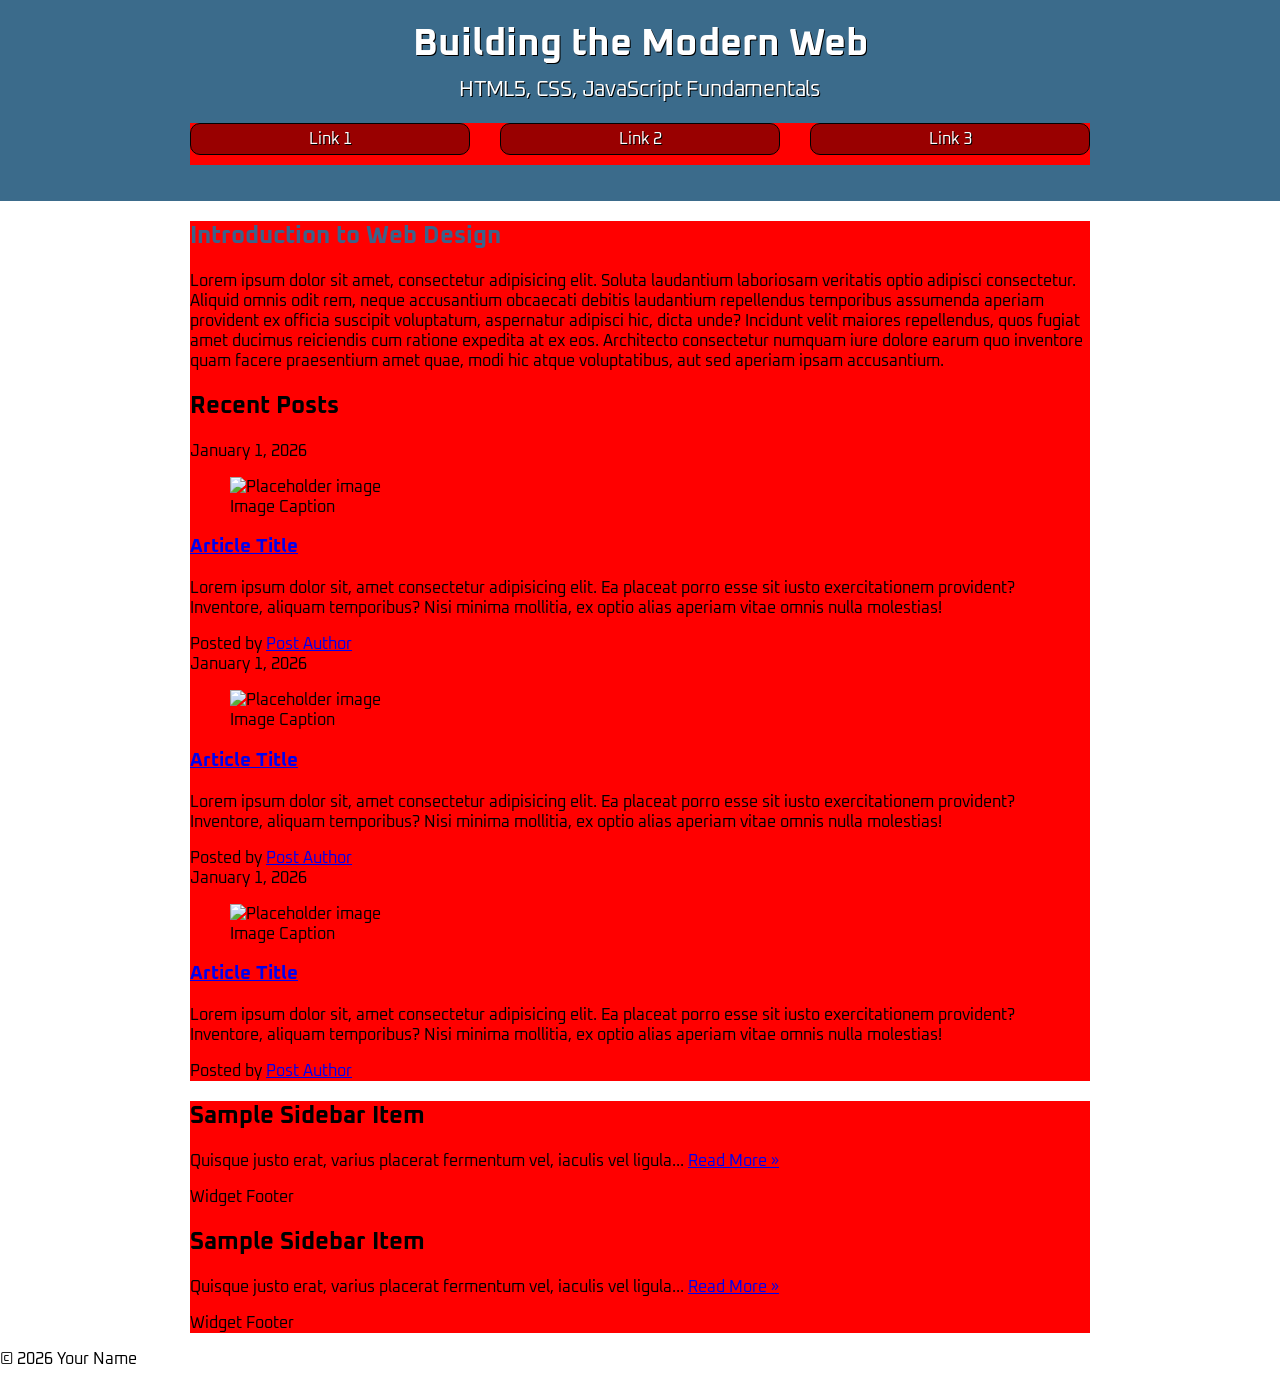
==== css-demo/index.html @ 51932893 "Add live coding from 5 Oct class" ====
<!doctype html>
<html lang="en">
  <head>
    <title>IFSC 11003 - Prototype</title>
    <meta charset="UTF-8" />
    <meta name="description" content="Keyword rich narrative on site purpose" />
    <meta name="author" content="Student Name" />
    <meta name="viewport" content="width=device-width, initial-scale=1" />

    <!-- Style Sheet -->
    <link rel="preconnect" href="https://fonts.googleapis.com" />
    <link rel="preconnect" href="https://fonts.gstatic.com" crossorigin />
    <link
      href="https://fonts.googleapis.com/css2?family=Oxanium:wght@200..800&display=swap"
      rel="stylesheet"
    />
    <link href="assets/css/style.css" rel="stylesheet" />
  </head>

  <body>
    <a class="visually-hidden" href="#main-content">Skip to main content</a>
    <header class="primary">
      <h1><a href="index.html">Building the Modern Web</a></h1>
      <p class="subtitle">HTML5, CSS, JavaScript Fundamentals</p>
      <nav class="primary container" aria-label="Primary">
        <ul>
          <li><a href="#">Link 1</a></li>
          <li><a href="#">Link 2</a></li>
          <li><a href="#">Link 3</a></li>
        </ul>
      </nav>
    </header>

    <!-- Main landmark gives you a clean selector target for weeks 6–9 -->
    <main id="main-content" class="container">
      <section id="content">
        <h2>Introduction to Web Design</h2>
        <p>
          Lorem ipsum dolor sit amet, consectetur adipisicing elit. Soluta
          laudantium laboriosam veritatis optio adipisci consectetur. Aliquid
          omnis odit rem, neque accusantium obcaecati debitis laudantium
          repellendus temporibus assumenda aperiam provident ex officia suscipit
          voluptatum, aspernatur adipisci hic, dicta unde? Incidunt velit
          maiores repellendus, quos fugiat amet ducimus reiciendis cum ratione
          expedita at ex eos. Architecto consectetur numquam iure dolore earum
          quo inventore quam facere praesentium amet quae, modi hic atque
          voluptatibus, aut sed aperiam ipsam accusantium.
        </p>
      </section>

      <section id="blog" aria-labelledby="recent-posts">
        <h2 id="recent-posts">Recent Posts</h2>

        <article class="post">
          <header>
            <time class="post-date" datetime="2026-01-01">January 1, 2026</time>

            <figure>
              <img src="https://placehold.co/300x200" alt="Placeholder image" />
              <figcaption>Image Caption</figcaption>
            </figure>

            <h3><a href="#" rel="bookmark">Article Title</a></h3>
          </header>

          <p>
            Lorem ipsum dolor sit, amet consectetur adipisicing elit. Ea placeat
            porro esse sit iusto exercitationem provident? Inventore, aliquam
            temporibus? Nisi minima mollitia, ex optio alias aperiam vitae omnis
            nulla molestias!
          </p>

          <footer class="post-meta">
            Posted by <a href="#">Post Author</a>
          </footer>
        </article>

        <article class="post">
          <header>
            <time class="post-date" datetime="2026-01-01">January 1, 2026</time>

            <figure>
              <img src="https://placehold.co/300x200" alt="Placeholder image" />
              <figcaption>Image Caption</figcaption>
            </figure>

            <h3><a href="#" rel="bookmark">Article Title</a></h3>
          </header>

          <p>
            Lorem ipsum dolor sit, amet consectetur adipisicing elit. Ea placeat
            porro esse sit iusto exercitationem provident? Inventore, aliquam
            temporibus? Nisi minima mollitia, ex optio alias aperiam vitae omnis
            nulla molestias!
          </p>

          <footer class="post-meta">
            Posted by <a href="#">Post Author</a>
          </footer>
        </article>

        <article class="post">
          <header>
            <time class="post-date" datetime="2026-01-01">January 1, 2026</time>

            <figure>
              <img src="https://placehold.co/300x200" alt="Placeholder image" />
              <figcaption>Image Caption</figcaption>
            </figure>

            <h3><a href="#" rel="bookmark">Article Title</a></h3>
          </header>

          <p>
            Lorem ipsum dolor sit, amet consectetur adipisicing elit. Ea placeat
            porro esse sit iusto exercitationem provident? Inventore, aliquam
            temporibus? Nisi minima mollitia, ex optio alias aperiam vitae omnis
            nulla molestias!
          </p>

          <footer class="post-meta">
            Posted by <a href="#">Post Author</a>
          </footer>
        </article>
      </section>
    </main>
    <aside aria-label="Sidebar">
      <div class="container">
        <article class="widget">
          <header>
            <h2>Sample Sidebar Item</h2>
          </header>

          <p>
            Quisque justo erat, varius placerat fermentum vel, iaculis vel
            ligula...
            <a href="#">Read More &raquo;</a>
          </p>

          <footer>Widget Footer</footer>
        </article>

        <article class="widget">
          <header>
            <h2>Sample Sidebar Item</h2>
          </header>

          <p>
            Quisque justo erat, varius placerat fermentum vel, iaculis vel
            ligula...
            <a href="#">Read More &raquo;</a>
          </p>

          <footer>Widget Footer</footer>
        </article>
      </div>
    </aside>
    <footer class="primary">
      <p>&copy; 2026 Your Name</p>
    </footer>
  </body>
</html>
---- css-demo/assets/css/style.css ----
/* ---------------Box Sizing----------------- */
html {
  box-sizing: border-box;
}
*,
*:before,
*:after {
  box-sizing: inherit;
}

/* Skip link utility: hidden until focused */
.visually-hidden {
  border: 0;
  clip: rect(0, 0, 0, 0);
  height: 1px;
  margin: -1px;
  overflow: hidden;
  padding: 0;
  position: absolute;
  white-space: nowrap;
  width: 1px;
}

/* -------- Global Styles --------*/

.container {
  width: 80vw;
  max-width: 900px;
  margin: 0 auto;
  background-color: red;
}

body {
  font-family: "Oxanium", sans-serif;
  margin: 0;
}

header.primary {
  background-color: #3b6b8b;
  color: #ffffff;
  text-align: center;
  text-shadow: 1px 1px #000000;
  /* Longform */
  padding-top: 40px;
  padding-right: 40px;
  padding-bottom: 40px;
  padding-left: 40px;
  /* Single Value */
  padding: 40px;
  /* T/R/B/L */
  padding: 40px 40px 20px 40px;
  /* T/B | L/R */
  padding: 20px 40px;
}

header.primary a {
  color: #fff;
  text-decoration: none;
}

header.primary h1 {
  font-size: 2.4rem;
  margin: 0;
}

header.primary p.subtitle {
  font-size: 1.3rem;
  margin: 10px 0 20px;
  letter-spacing: -0.2px;
}

header.primary nav {
}

header.primary nav ul {
  padding: 0;
  display: flex;
  flex-direction: row;
  justify-content: space-evenly;
  gap: 30px;
}

header.primary nav ul li {
  list-style-type: none;
  margin-bottom: 10px;
  flex: 1;
}

header.primary nav ul li a {
  background-color: rgba(0, 0, 0, 0.4);
  padding: 5px 7.5px;
  display: block;
  border-radius: 10px;
  border: 1px solid #000;
  transition: 2s;
}

header.primary nav ul li a:hover {
  background-color: rgba(0, 0, 0, 0.9);
}

#content h2 {
  color:#3b638b;
}

/* -------- Media Queries -------- */

@media screen and (max-width: 500px) {
  header.primary nav ul {
    flex-direction: column;
    gap: 10px;
  }

  .container .primary {
    width: 95%;
  }

  .container {
    width: 95%;
  }
}
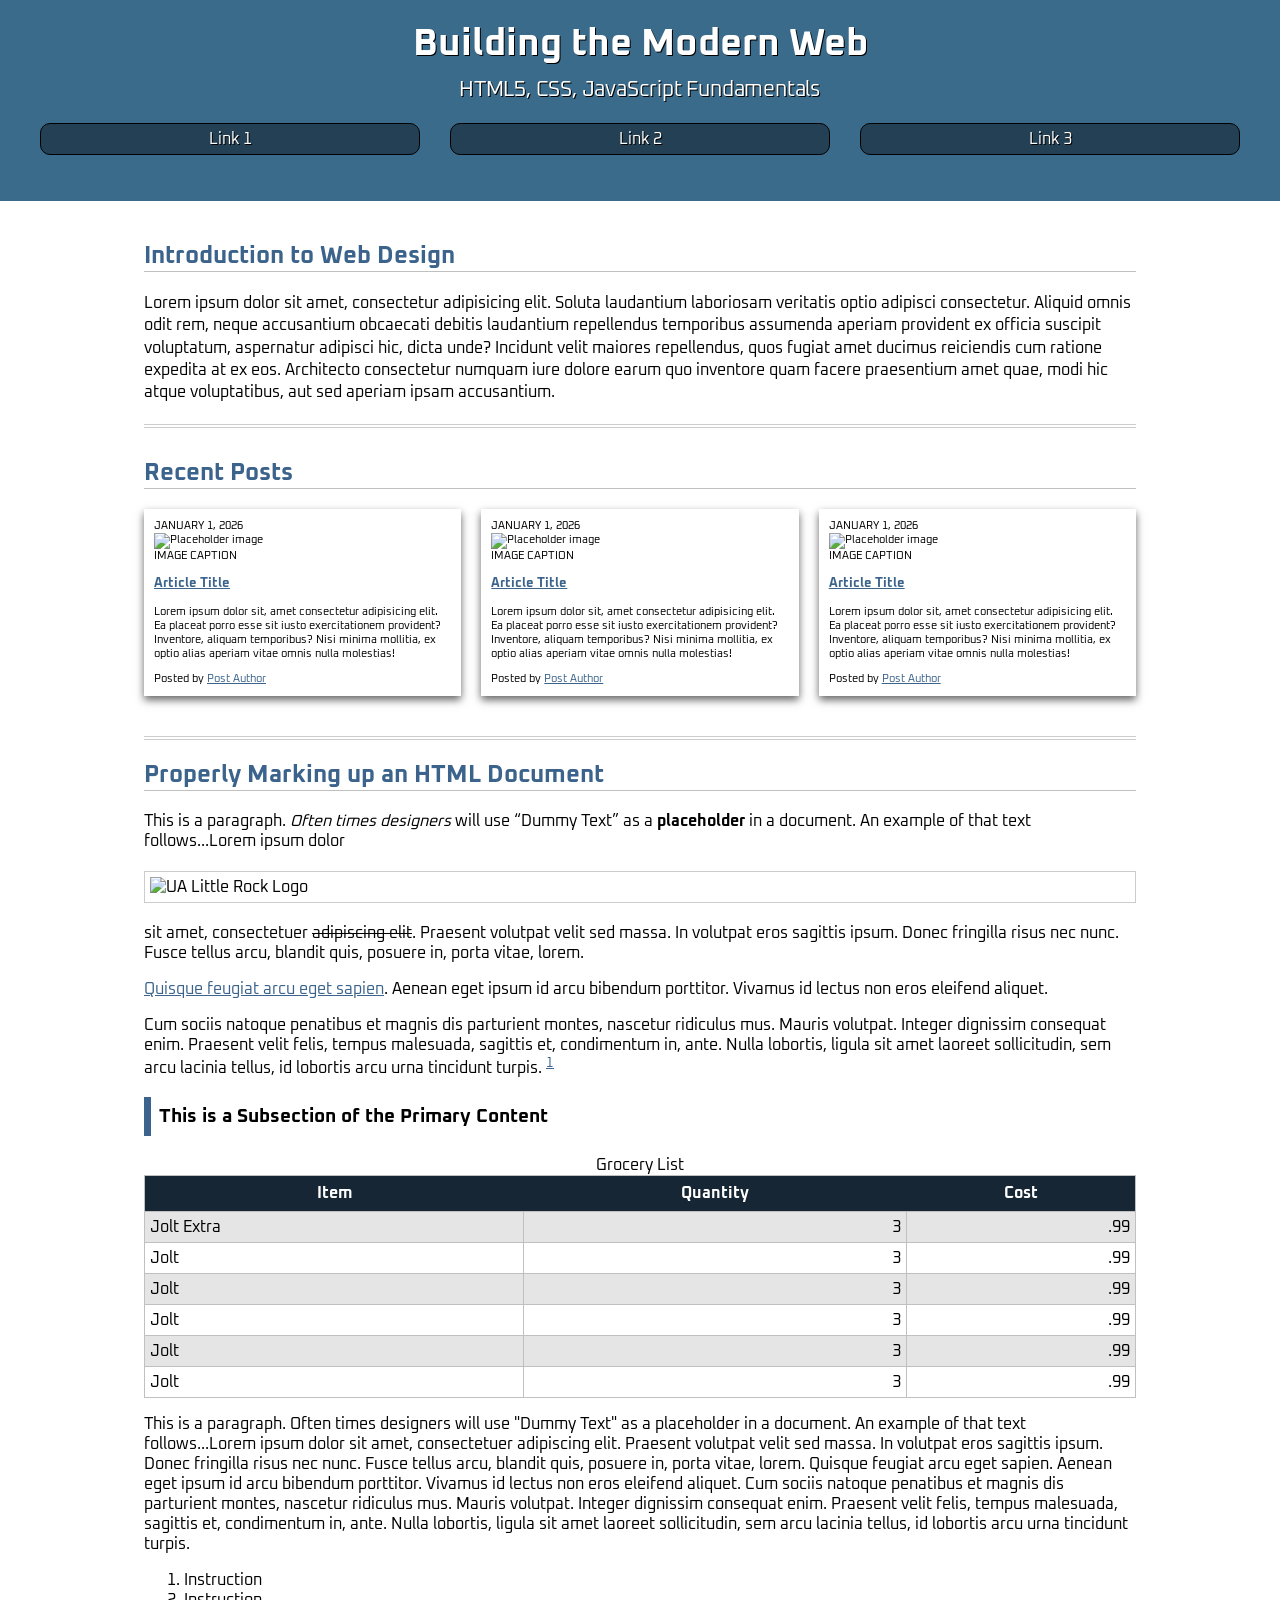
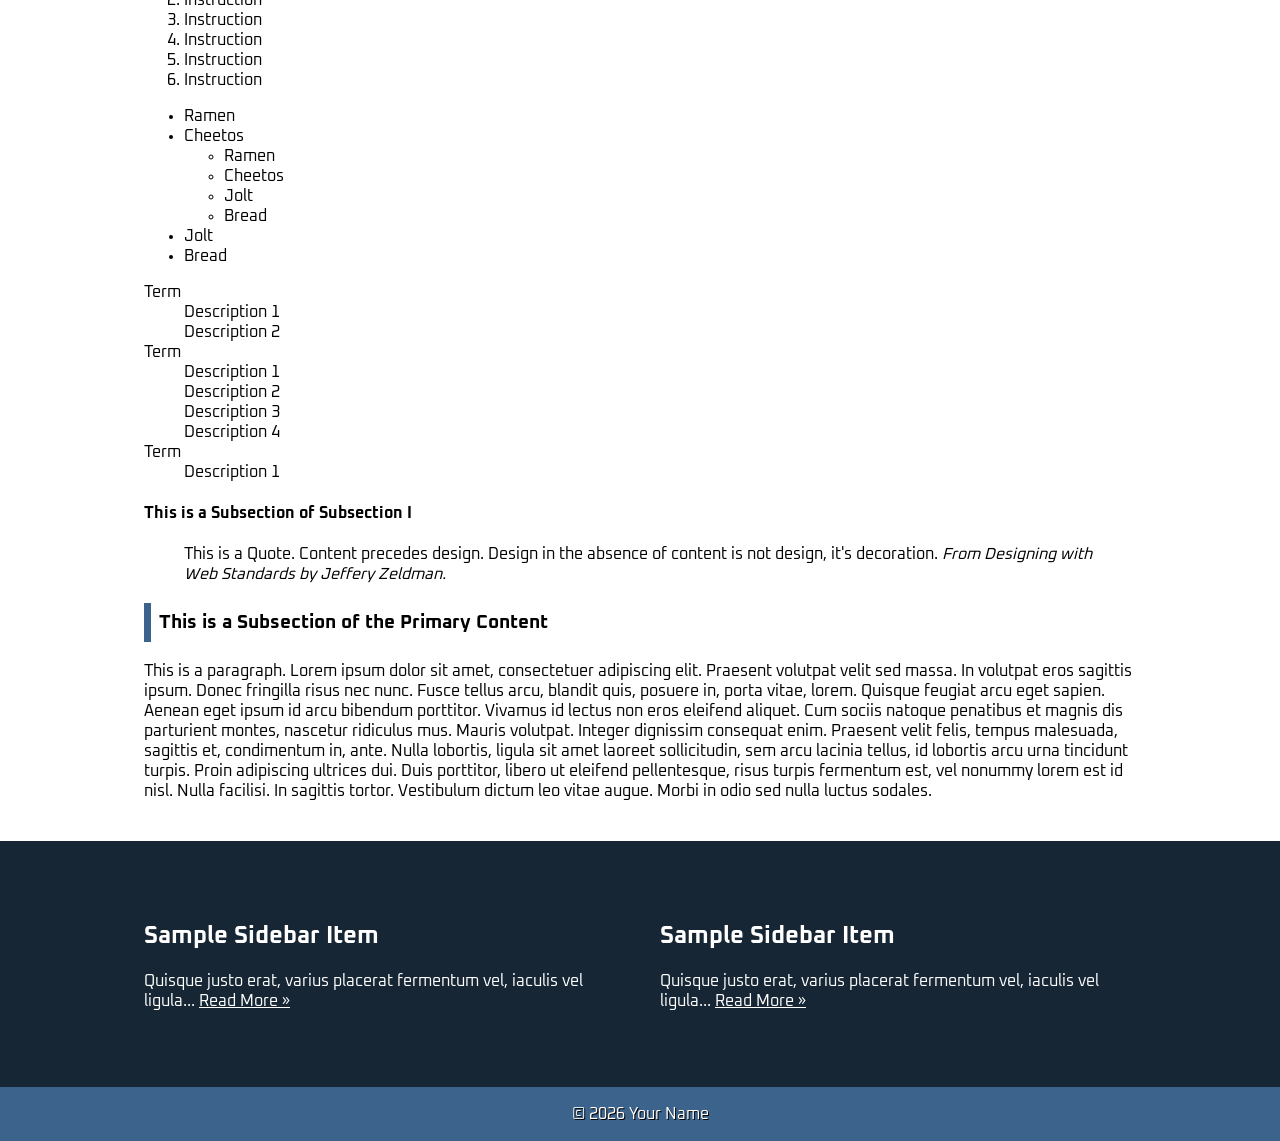
==== commit 17deb59f: "Update css-demo site with professor changes to example code from 12 Oct class" ====
--- a/css-demo/index.html
+++ b/css-demo/index.html
@@ -1,162 +1,250 @@
-<!doctype html>
+<!DOCTYPE html>
 <html lang="en">
-  <head>
-    <title>IFSC 11003 - Prototype</title>
-    <meta charset="UTF-8" />
-    <meta name="description" content="Keyword rich narrative on site purpose" />
-    <meta name="author" content="Student Name" />
-    <meta name="viewport" content="width=device-width, initial-scale=1" />
-
-    <!-- Style Sheet -->
-    <link rel="preconnect" href="https://fonts.googleapis.com" />
-    <link rel="preconnect" href="https://fonts.gstatic.com" crossorigin />
-    <link
-      href="https://fonts.googleapis.com/css2?family=Oxanium:wght@200..800&display=swap"
-      rel="stylesheet"
-    />
-    <link href="assets/css/style.css" rel="stylesheet" />
-  </head>
-
-  <body>
-    <a class="visually-hidden" href="#main-content">Skip to main content</a>
-    <header class="primary">
-      <h1><a href="index.html">Building the Modern Web</a></h1>
-      <p class="subtitle">HTML5, CSS, JavaScript Fundamentals</p>
-      <nav class="primary container" aria-label="Primary">
-        <ul>
-          <li><a href="#">Link 1</a></li>
-          <li><a href="#">Link 2</a></li>
-          <li><a href="#">Link 3</a></li>
-        </ul>
-      </nav>
-    </header>
-
-    <!-- Main landmark gives you a clean selector target for weeks 6–9 -->
-    <main id="main-content" class="container">
-      <section id="content">
-        <h2>Introduction to Web Design</h2>
-        <p>
-          Lorem ipsum dolor sit amet, consectetur adipisicing elit. Soluta
-          laudantium laboriosam veritatis optio adipisci consectetur. Aliquid
-          omnis odit rem, neque accusantium obcaecati debitis laudantium
-          repellendus temporibus assumenda aperiam provident ex officia suscipit
-          voluptatum, aspernatur adipisci hic, dicta unde? Incidunt velit
-          maiores repellendus, quos fugiat amet ducimus reiciendis cum ratione
-          expedita at ex eos. Architecto consectetur numquam iure dolore earum
-          quo inventore quam facere praesentium amet quae, modi hic atque
-          voluptatibus, aut sed aperiam ipsam accusantium.
-        </p>
-      </section>
-
-      <section id="blog" aria-labelledby="recent-posts">
-        <h2 id="recent-posts">Recent Posts</h2>
-
-        <article class="post">
-          <header>
-            <time class="post-date" datetime="2026-01-01">January 1, 2026</time>
-
-            <figure>
-              <img src="https://placehold.co/300x200" alt="Placeholder image" />
-              <figcaption>Image Caption</figcaption>
-            </figure>
-
-            <h3><a href="#" rel="bookmark">Article Title</a></h3>
-          </header>
-
-          <p>
-            Lorem ipsum dolor sit, amet consectetur adipisicing elit. Ea placeat
-            porro esse sit iusto exercitationem provident? Inventore, aliquam
-            temporibus? Nisi minima mollitia, ex optio alias aperiam vitae omnis
-            nulla molestias!
-          </p>
-
-          <footer class="post-meta">
-            Posted by <a href="#">Post Author</a>
-          </footer>
-        </article>
-
-        <article class="post">
-          <header>
-            <time class="post-date" datetime="2026-01-01">January 1, 2026</time>
-
-            <figure>
-              <img src="https://placehold.co/300x200" alt="Placeholder image" />
-              <figcaption>Image Caption</figcaption>
-            </figure>
-
-            <h3><a href="#" rel="bookmark">Article Title</a></h3>
-          </header>
-
-          <p>
-            Lorem ipsum dolor sit, amet consectetur adipisicing elit. Ea placeat
-            porro esse sit iusto exercitationem provident? Inventore, aliquam
-            temporibus? Nisi minima mollitia, ex optio alias aperiam vitae omnis
-            nulla molestias!
-          </p>
-
-          <footer class="post-meta">
-            Posted by <a href="#">Post Author</a>
-          </footer>
-        </article>
-
-        <article class="post">
-          <header>
-            <time class="post-date" datetime="2026-01-01">January 1, 2026</time>
-
-            <figure>
-              <img src="https://placehold.co/300x200" alt="Placeholder image" />
-              <figcaption>Image Caption</figcaption>
-            </figure>
-
-            <h3><a href="#" rel="bookmark">Article Title</a></h3>
-          </header>
-
-          <p>
-            Lorem ipsum dolor sit, amet consectetur adipisicing elit. Ea placeat
-            porro esse sit iusto exercitationem provident? Inventore, aliquam
-            temporibus? Nisi minima mollitia, ex optio alias aperiam vitae omnis
-            nulla molestias!
-          </p>
-
-          <footer class="post-meta">
-            Posted by <a href="#">Post Author</a>
-          </footer>
-        </article>
-      </section>
-    </main>
-    <aside aria-label="Sidebar">
-      <div class="container">
-        <article class="widget">
-          <header>
-            <h2>Sample Sidebar Item</h2>
-          </header>
-
-          <p>
-            Quisque justo erat, varius placerat fermentum vel, iaculis vel
-            ligula...
-            <a href="#">Read More &raquo;</a>
-          </p>
-
-          <footer>Widget Footer</footer>
-        </article>
-
-        <article class="widget">
-          <header>
-            <h2>Sample Sidebar Item</h2>
-          </header>
-
-          <p>
-            Quisque justo erat, varius placerat fermentum vel, iaculis vel
-            ligula...
-            <a href="#">Read More &raquo;</a>
-          </p>
-
-          <footer>Widget Footer</footer>
-        </article>
-      </div>
-    </aside>
-    <footer class="primary">
-      <p>&copy; 2026 Your Name</p>
-    </footer>
-  </body>
+
+<head>
+  <title>IFSC 11003 - Prototype</title>
+  <meta charset="UTF-8" />
+  <meta name="description" content="Keyword rich narrative on site purpose" />
+  <meta name="author" content="Student Name" />
+  <meta name="viewport" content="width=device-width, initial-scale=1" />
+
+  <!-- Style Sheet -->
+  <link rel="preconnect" href="https://fonts.googleapis.com">
+<link rel="preconnect" href="https://fonts.gstatic.com" crossorigin>
+<link href="https://fonts.googleapis.com/css2?family=Oxanium:wght@200..800&display=swap" rel="stylesheet">
+  <link href="./assets/css/style.css" rel="stylesheet" />
+</head>
+
+<body>
+  <a class="visually-hidden" href="#main-content">Skip to main content</a>
+  <header class="primary">
+    <h1><a href="index.html">Building the Modern Web</a></h1>
+    <p class="subtitle">HTML5, CSS, JavaScript Fundamentals</p>
+    <nav class="primary" aria-label="Primary">
+      <ul>
+        <li><a href="#">Link 1</a></li>
+        <li><a href="#">Link 2</a></li>
+        <li><a href="#">Link 3</a></li>
+      </ul>
+    </nav>
+  </header>
+
+  <!-- Main landmark gives you a clean selector target for weeks 6–9 -->
+  <main id="main-content" class="container">
+    <section id="content">
+      <h2>Introduction to Web Design</h2>
+      <p>
+        Lorem ipsum dolor sit amet, consectetur adipisicing elit. Soluta laudantium laboriosam veritatis optio adipisci consectetur. Aliquid omnis odit rem, neque accusantium obcaecati debitis laudantium repellendus temporibus assumenda aperiam provident ex officia suscipit voluptatum, aspernatur adipisci hic, dicta unde? Incidunt velit maiores repellendus, quos fugiat amet ducimus reiciendis cum ratione expedita at ex eos. Architecto consectetur numquam iure dolore earum quo inventore quam facere praesentium amet quae, modi hic atque voluptatibus, aut sed aperiam ipsam accusantium.
+      </p>
+    </section>
+    <section id="blog" aria-labelledby="recent-posts">
+    <h2 id="recent-posts">Recent Posts</h2>
+    <article class="post">
+        <header>
+          <time class="post-date" datetime="2026-01-01">January 1, 2026</time>
+          <figure>
+            <img src="https://placehold.co/300x200" alt="Placeholder image" />
+            <figcaption>Image Caption</figcaption>
+          </figure>
+
+          <h3><a href="#" rel="bookmark">Article Title</a></h3>
+        </header>
+        <p>
+          Lorem ipsum dolor sit, amet consectetur adipisicing elit. Ea placeat porro esse sit iusto exercitationem provident? Inventore, aliquam temporibus? Nisi minima mollitia, ex optio alias aperiam vitae omnis nulla molestias!
+        </p>
+
+        <footer class="post-meta">
+          Posted by <a href="#">Post Author</a>
+        </footer>
+      </article>
+    <article class="post">
+        <header>
+          <time class="post-date" datetime="2026-01-01">January 1, 2026</time>
+
+          <figure>
+            <img src="https://placehold.co/300x200" alt="Placeholder image" />
+            <figcaption>Image Caption</figcaption>
+          </figure>
+
+          <h3><a href="#" rel="bookmark">Article Title</a></h3>
+        </header>
+
+        <p>
+          Lorem ipsum dolor sit, amet consectetur adipisicing elit. Ea placeat porro esse sit iusto exercitationem provident? Inventore, aliquam temporibus? Nisi minima mollitia, ex optio alias aperiam vitae omnis nulla molestias!
+        </p>
+
+        <footer class="post-meta">
+          Posted by <a href="#">Post Author</a>
+        </footer>
+      </article>
+    <article class="post">
+        <header>
+          <time class="post-date" datetime="2026-01-01">January 1, 2026</time>
+
+          <figure>
+            <img src="https://placehold.co/300x200" alt="Placeholder image" />
+            <figcaption>Image Caption</figcaption>
+          </figure>
+
+          <h3><a href="#" rel="bookmark">Article Title</a></h3>
+        </header>
+
+        <p>
+Lorem ipsum dolor sit, amet consectetur adipisicing elit. Ea placeat porro esse sit iusto exercitationem provident? Inventore, aliquam temporibus? Nisi minima mollitia, ex optio alias aperiam vitae omnis nulla molestias!
+        </p>
+
+        <footer class="post-meta">
+          Posted by <a href="#">Post Author</a>
+        </footer>
+      </article>
+    </section>
+    <section id="practice">
+  <h2>Properly Marking up an HTML Document</h2>
+  <!--(Primary Content Heading)-->
+
+  <p>This is a paragraph. <em>Often times designers</em> will use <q>Dummy Text</q> as a <strong>placeholder</strong> in a document. An example of that text follows...Lorem ipsum dolor <img src="https://thomaswallace.net/wp-content/uploads/2018/02/ualr.png" alt="UA Little Rock Logo" class="img-center" />sit amet, consectetuer <del>adipiscing elit</del>. Praesent volutpat
+    velit sed massa. In volutpat eros sagittis ipsum. Donec fringilla risus nec nunc. Fusce tellus arcu, blandit quis, posuere in, porta vitae, lorem.</p>
+
+  <p> <a href="#">Quisque feugiat arcu eget sapien</a>. <span class="foo">Aenean</span> eget ipsum id arcu bibendum porttitor. Vivamus id lectus non eros eleifend aliquet.</p>
+  <p> Cum sociis natoque penatibus et magnis dis parturient montes, nascetur ridiculus mus. Mauris volutpat. Integer dignissim consequat enim. Praesent velit felis,
+    tempus malesuada, sagittis et, condimentum in, ante. Nulla lobortis, ligula sit amet laoreet sollicitudin, sem arcu lacinia tellus, id lobortis arcu urna tincidunt turpis. <sup><a href="#">1</a></sup> </p>
+
+  <h3>This is a Subsection of the Primary Content</h3>
+  <!-- (Subsection I)-->
+
+  <table>
+    <caption>Grocery List</caption>
+    <thead>
+      <!--Design Time Attribute - Remove before Prodution-->
+      <tr>
+        <th scope="col">Item</th>
+        <th scope="col">Quantity</th>
+        <th scope="col">Cost</th>
+      </tr>
+    </thead>
+    <tr>
+      <td>Jolt Extra</td>
+      <td>3</td>
+      <td>.99</td>
+    </tr>
+    <tr>
+      <td>Jolt</td>
+      <td>3</td>
+      <td>.99</td>
+    </tr>
+    <tr>
+      <td>Jolt</td>
+      <td>3</td>
+      <td>.99</td>
+    </tr>
+    <tr>
+      <td>Jolt</td>
+      <td>3</td>
+      <td>.99</td>
+    </tr>
+    <tr>
+      <td>Jolt</td>
+      <td>3</td>
+      <td>.99</td>
+    </tr>
+    <tr>
+      <td>Jolt</td>
+      <td>3</td>
+      <td>.99</td>
+    </tr>
+  </table>
+
+  <p>This is a paragraph. Often times designers will use "Dummy Text" as a placeholder in a document. An example of that text follows...Lorem ipsum dolor sit amet, consectetuer adipiscing elit. Praesent volutpat velit sed massa. In volutpat eros sagittis
+    ipsum. Donec fringilla risus nec nunc. Fusce tellus arcu, blandit quis, posuere in, porta vitae, lorem. Quisque feugiat arcu eget sapien. Aenean eget ipsum id arcu bibendum porttitor. Vivamus id lectus non eros eleifend aliquet. Cum sociis natoque
+    penatibus et magnis dis parturient montes, nascetur ridiculus mus. Mauris volutpat. Integer dignissim consequat enim. Praesent velit felis, tempus malesuada, sagittis et, condimentum in, ante. Nulla lobortis, ligula sit amet laoreet sollicitudin,
+    sem arcu lacinia tellus, id lobortis arcu urna tincidunt turpis.</p>
+
+  <!--This is a list of instructions.-->
+
+  <ol>
+    <li>Instruction</li>
+    <li>Instruction</li>
+    <li>Instruction</li>
+    <li>Instruction</li>
+    <li>Instruction</li>
+    <li>Instruction</li>
+  </ol>
+
+  <!--This is a list of items to purchase at the grocery store.-->
+
+  <ul>
+    <li>Ramen</li>
+    <li>Cheetos
+      <ul>
+        <li>Ramen</li>
+        <li>Cheetos</li>
+        <li>Jolt</li>
+        <li>Bread</li>
+      </ul>
+    </li>
+    <li>Jolt</li>
+    <li>Bread</li>
+  </ul>
+
+  <!--This is an Example of how we should mark up a term and its description(s)-->
+  <dl>
+    <dt>Term</dt>
+    <dd>Description 1</dd>
+    <dd>Description 2</dd>
+    <dt>Term</dt>
+    <dd>Description 1</dd>
+    <dd>Description 2</dd>
+    <dd>Description 3</dd>
+    <dd>Description 4</dd>
+    <dt>Term</dt>
+    <dd>Description 1</dd>
+  </dl>
+
+  <h4>This is a Subsection of Subsection I</h4>
+
+  <blockquote>This is a Quote. Content precedes design. Design in the absence of content is not design, it's decoration. <cite>From Designing with Web Standards by Jeffery Zeldman.</cite></blockquote>
+
+  <h3>This is a Subsection of the Primary Content</h3>
+  <!--(Subsection II)-->
+
+  <p>This is a paragraph. Lorem ipsum dolor sit amet, consectetuer adipiscing elit. Praesent volutpat velit sed massa. In volutpat eros sagittis ipsum. Donec fringilla risus nec nunc. Fusce tellus arcu, blandit quis, posuere in, porta vitae, lorem. Quisque
+    feugiat arcu eget sapien. Aenean eget ipsum id arcu bibendum porttitor. Vivamus id lectus non eros eleifend aliquet. Cum sociis natoque penatibus et magnis dis parturient montes, nascetur ridiculus mus. Mauris volutpat. Integer dignissim consequat
+    enim. Praesent velit felis, tempus malesuada, sagittis et, condimentum in, ante. Nulla lobortis, ligula sit amet laoreet sollicitudin, sem arcu lacinia tellus, id lobortis arcu urna tincidunt turpis. Proin adipiscing ultrices dui. Duis porttitor,
+    libero ut eleifend pellentesque, risus turpis fermentum est, vel nonummy lorem est id nisl. Nulla facilisi. In sagittis tortor. Vestibulum dictum leo vitae augue. Morbi in odio sed nulla luctus sodales.</p>
+</section>
+  </main>
+  <aside aria-label="Sidebar">
+    <div class="container">
+      <article class="widget">
+        <header>
+          <h2>Sample Sidebar Item</h2>
+        </header>
+
+        <p>
+          Quisque justo erat, varius placerat fermentum vel, iaculis vel ligula...
+          <a href="#">Read More &raquo;</a>
+        </p>
+
+        <footer>Widget Footer</footer>
+      </article>
+      <article class="widget">
+        <header>
+          <h2>Sample Sidebar Item</h2>
+        </header>
+
+        <p>
+          Quisque justo erat, varius placerat fermentum vel, iaculis vel ligula...
+          <a href="#">Read More &raquo;</a>
+        </p>
+
+        <footer>Widget Footer</footer>
+      </article>
+    </div>
+  </aside>
+  <footer class="primary">
+    <p>&copy; 2026 Your Name</p>
+  </footer>
+
+</body>
+
 </html>
--- a/css-demo/assets/css/style.css
+++ b/css-demo/assets/css/style.css
@@ -1,121 +1,260 @@
 /* ---------------Box Sizing----------------- */
 html {
-  box-sizing: border-box;
+    box-sizing: border-box;
 }
 *,
 *:before,
 *:after {
-  box-sizing: inherit;
+    box-sizing: inherit;
 }
 
 /* Skip link utility: hidden until focused */
 .visually-hidden {
-  border: 0;
-  clip: rect(0, 0, 0, 0);
-  height: 1px;
-  margin: -1px;
-  overflow: hidden;
-  padding: 0;
-  position: absolute;
-  white-space: nowrap;
-  width: 1px;
+    border: 0;
+    clip: rect(0, 0, 0, 0);
+    height: 1px;
+    margin: -1px;
+    overflow: hidden;
+    padding: 0;
+    position: absolute;
+    white-space: nowrap;
+    width: 1px;
+}
+
+/* -------- Utility Styles --------*/
+.container {
+    width: 80vw;
+    max-width: 992px;
+    margin: 40px auto;
+}
+
+img {
+    max-width: 100%;
+}
+
+.img-right {
+    float: right;
+    border: 1px solid #cccccc;
+    padding: 5px;
+    margin: 10px 0 10px 20px;
+}
+.img-left {
+    float: left;
+    border: 1px solid #cccccc;
+    padding: 5px;
+    margin: 10px 20px 10px 0;
+}
+.img-center {
+    display: block;
+    border: 1px solid #cccccc;
+    padding: 5px;
+    margin: 20px auto;
 }
 
 /* -------- Global Styles --------*/
 
-.container {
-  width: 80vw;
-  max-width: 900px;
-  margin: 0 auto;
-  background-color: red;
-}
-
 body {
-  font-family: "Oxanium", sans-serif;
-  margin: 0;
+    font-family: "Oxanium", sans-serif;
+    margin: 0;
 }
 
 header.primary {
-  background-color: #3b6b8b;
-  color: #ffffff;
-  text-align: center;
-  text-shadow: 1px 1px #000000;
-  /* Longform */
-  padding-top: 40px;
-  padding-right: 40px;
-  padding-bottom: 40px;
-  padding-left: 40px;
-  /* Single Value */
-  padding: 40px;
-  /* T/R/B/L */
-  padding: 40px 40px 20px 40px;
-  /* T/B | L/R */
-  padding: 20px 40px;
+    background-color: #3b6b8b;
+    color: #ffffff;
+    text-align: center;
+    text-shadow: 1px 1px #000000;
+    /* Longform */
+    padding-top: 40px;
+    padding-right: 40px;
+    padding-bottom: 40px;
+    padding-left: 40px;
+    /* Single Value */
+    padding: 40px;
+    /* T/R/B/L */
+    padding: 40px 40px 20px 40px;
+    /* T/B | L/R */
+    padding: 20px 40px;
 }
 
 header.primary a {
-  color: #fff;
-  text-decoration: none;
+    color: #fff;
+    text-decoration: none;
 }
 
 header.primary h1 {
-  font-size: 2.4rem;
-  margin: 0;
+    font-size: 2.4rem;
+    margin: 0;
 }
 
 header.primary p.subtitle {
-  font-size: 1.3rem;
-  margin: 10px 0 20px;
-  letter-spacing: -0.2px;
-}
-
-header.primary nav {
+    font-size: 1.3rem;
+    margin: 10px 0 20px;
+    letter-spacing: -0.2px;
+}
+
+header.primary nav.container {
 }
 
 header.primary nav ul {
-  padding: 0;
-  display: flex;
-  flex-direction: row;
-  justify-content: space-evenly;
-  gap: 30px;
+    padding: 0;
+    display: flex;
+    flex-direction: row;
+    justify-content: space-evenly;
+    gap: 30px;
 }
 
 header.primary nav ul li {
-  list-style-type: none;
-  margin-bottom: 10px;
-  flex: 1;
+    list-style-type: none;
+    margin-bottom: 10px;
+    flex: 1;
 }
 
 header.primary nav ul li a {
-  background-color: rgba(0, 0, 0, 0.4);
-  padding: 5px 7.5px;
-  display: block;
-  border-radius: 10px;
-  border: 1px solid #000;
-  transition: 2s;
+    background-color: rgba(0, 0, 0, 0.4);
+    padding: 5px 7.5px;
+    display: block;
+    border-radius: 10px;
+    border: 1px solid #000;
+    transition: 0.3s;
 }
 
 header.primary nav ul li a:hover {
-  background-color: rgba(0, 0, 0, 0.9);
-}
-
-#content h2 {
-  color:#3b638b;
-}
-
-/* -------- Media Queries -------- */
+    background-color: rgba(0, 0, 0, 0.8);
+}
+
+#content h2,
+#blog h2 {
+    color: #3b638b;
+    border-bottom: 1px solid #c0c0c0;
+}
+
+#content p {
+    line-height: 1.4;
+}
+
+#blog {
+    display: flex;
+    flex-direction: row;
+    justify-content: space-between;
+    flex-wrap: wrap;
+    gap: 20px;
+    border-top: 4px double #cccccc;
+    border-bottom: 4px double #cccccc;
+    margin: 20px 0;
+    padding: 30px 0 40px 0;
+}
+
+#blog h2 {
+    flex: 0 0 100%;
+    margin: 0;
+}
+
+#blog article {
+    box-shadow: 0 4px 8px rgba(0, 0, 0, 0.6);
+    padding: 10px;
+    font-size: 0.7rem;
+    flex: 1;
+}
+
+figure {
+    margin: 0;
+}
+
+#blog article time,
+#blog figcaption {
+    text-transform: uppercase;
+    font-size: 0.7rem;
+}
+
+#blog a {
+    color: #3b638b;
+}
+
+#practice h2 {
+    color: #3b638b;
+    border-bottom: 1px solid #c0c0c0;
+}
+
+#practice a:link,
+#practice a:visited {
+    color: #3b638b;
+}
+
+#practice h3 {
+    border-left: 7.5px solid #3b638b;
+    padding: 7.5px;
+}
+
+#practice ol {
+    list-style-type:;
+}
+
+table {
+    width: 100%;
+    border: 1px solid #c0c0c0;
+    border-collapse: collapse;
+}
+table caption {
+}
+tr:nth-child(odd) {
+    background-color: rgba(0, 0, 0, 0.1);
+}
+th {
+    background-color: #172635;
+    color: #ffffff;
+    padding: 7.5px;
+}
+td {
+    border: 1px solid #c0c0c0;
+    padding: 5px;
+}
+
+td:nth-child(n + 2) {
+    text-align: right;
+}
+
+tr:hover {
+    background-color: rgba(0, 0, 0, 0.2);
+}
+
+aside[aria-label="Sidebar"] {
+    background-color: #172635;
+    color: #fff;
+    padding: 20px 0;
+}
+
+aside div.container {
+    display: flex;
+    flex-direction: row;
+    justify-content: center;
+    gap: 40px;
+}
+
+aside .container a {
+    color: #ffffff;
+}
+
+article.widget footer {
+    display: none;
+}
+
+footer.primary {
+    background-color: #3b638b;
+    padding: 1px;
+    text-align: center;
+    color: #ffffff;
+    text-shadow: 1px 1px #000000;
+}
+
+/*  ----------- Media Queries ------------  */
 
 @media screen and (max-width: 500px) {
-  header.primary nav ul {
-    flex-direction: column;
-    gap: 10px;
-  }
-
-  .container .primary {
-    width: 95%;
-  }
-
-  .container {
-    width: 95%;
-  }
-}
+    header.primary nav ul {
+        flex-direction: column;
+        gap: 5px;
+    }
+
+    #blog h2 {
+        text-align: center;
+    }
+}
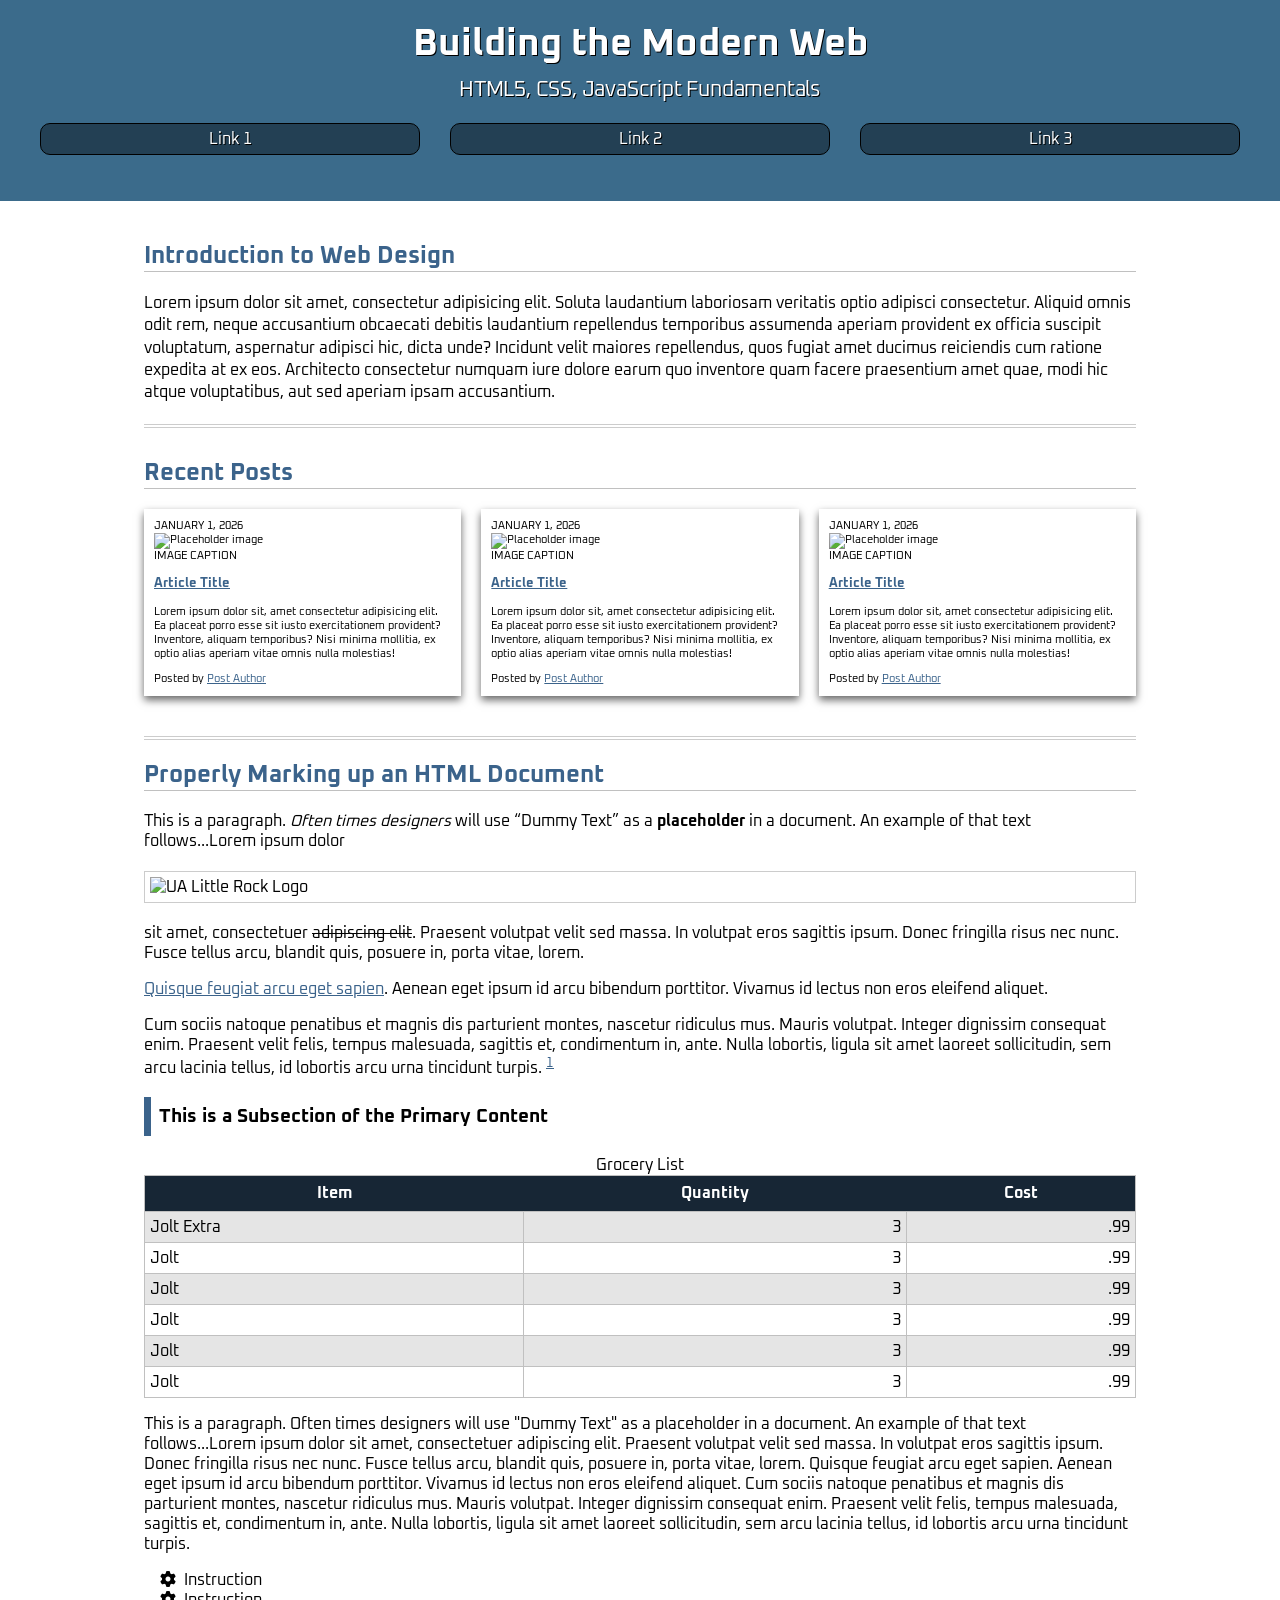
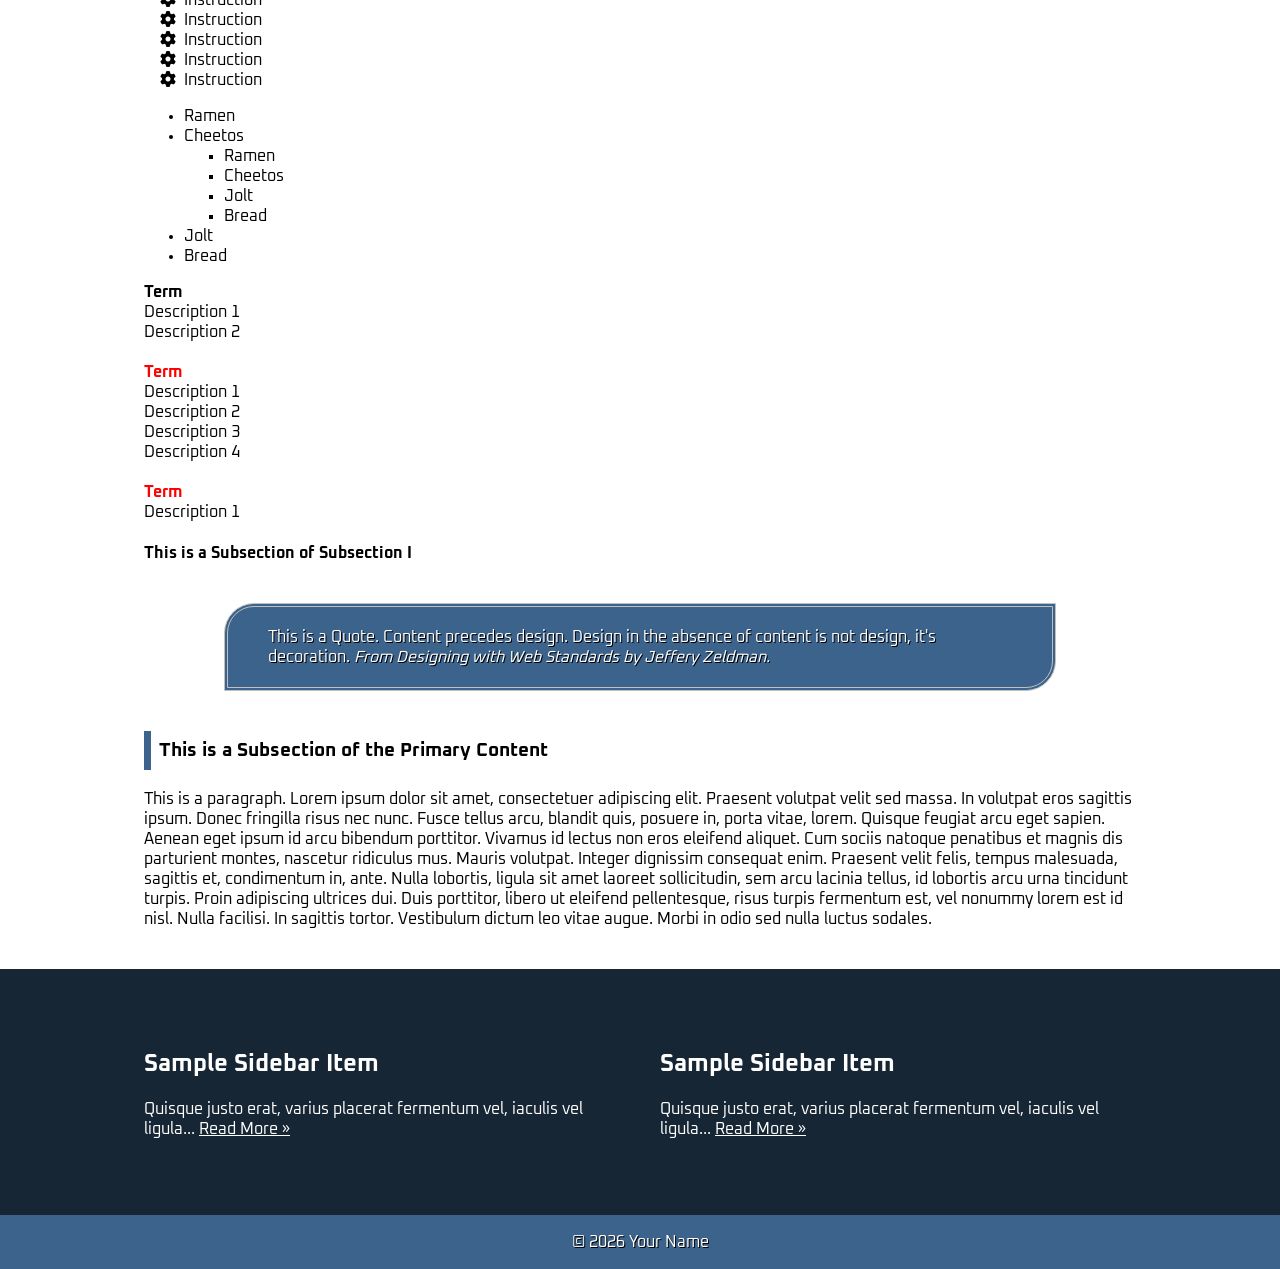
==== commit 3b1670aa: "catchup css-demo to example code and add links and starter code for positioning exercises" ====
--- a/css-demo/index.html
+++ b/css-demo/index.html
@@ -9,10 +9,11 @@
   <meta name="viewport" content="width=device-width, initial-scale=1" />
 
   <!-- Style Sheet -->
+  <link rel="stylesheet" href="https://cdnjs.cloudflare.com/ajax/libs/font-awesome/6.5.2/css/all.min.css">
   <link rel="preconnect" href="https://fonts.googleapis.com">
 <link rel="preconnect" href="https://fonts.gstatic.com" crossorigin>
 <link href="https://fonts.googleapis.com/css2?family=Oxanium:wght@200..800&display=swap" rel="stylesheet">
-  <link href="./assets/css/style.css" rel="stylesheet" />
+  <link href="/css-demo/assets/css/style.css" rel="stylesheet" />
 </head>
 
 <body>
--- a/css-demo/assets/css/style.css
+++ b/css-demo/assets/css/style.css
@@ -186,7 +186,43 @@
 }
 
 #practice ol {
-    list-style-type:;
+    list-style-type: "\f013   ";
+}
+
+#practice ol li::marker {
+    font-family: "Font Awesome 6 Free";
+    font-weight: 900;
+}
+
+#practice ul ul {
+    list-style-type: square;
+}
+
+#practice dl {
+}
+#practice dt {
+    font-weight: bold;
+}
+#practice dd {
+    margin: 0;
+}
+
+#practice dd + dt {
+    margin-top: 20px;
+    color: red;
+}
+
+#practice blockquote {
+    border: 4px double #c0c0c0;
+    padding: 20px 40px;
+    margin: 40px 80px;
+    border-radius: 30px 0;
+    background-color: #3b638b;
+    color: #fff;
+    text-shadow: 1px 1px #000;
+}
+
+#practice cite {
 }
 
 table {
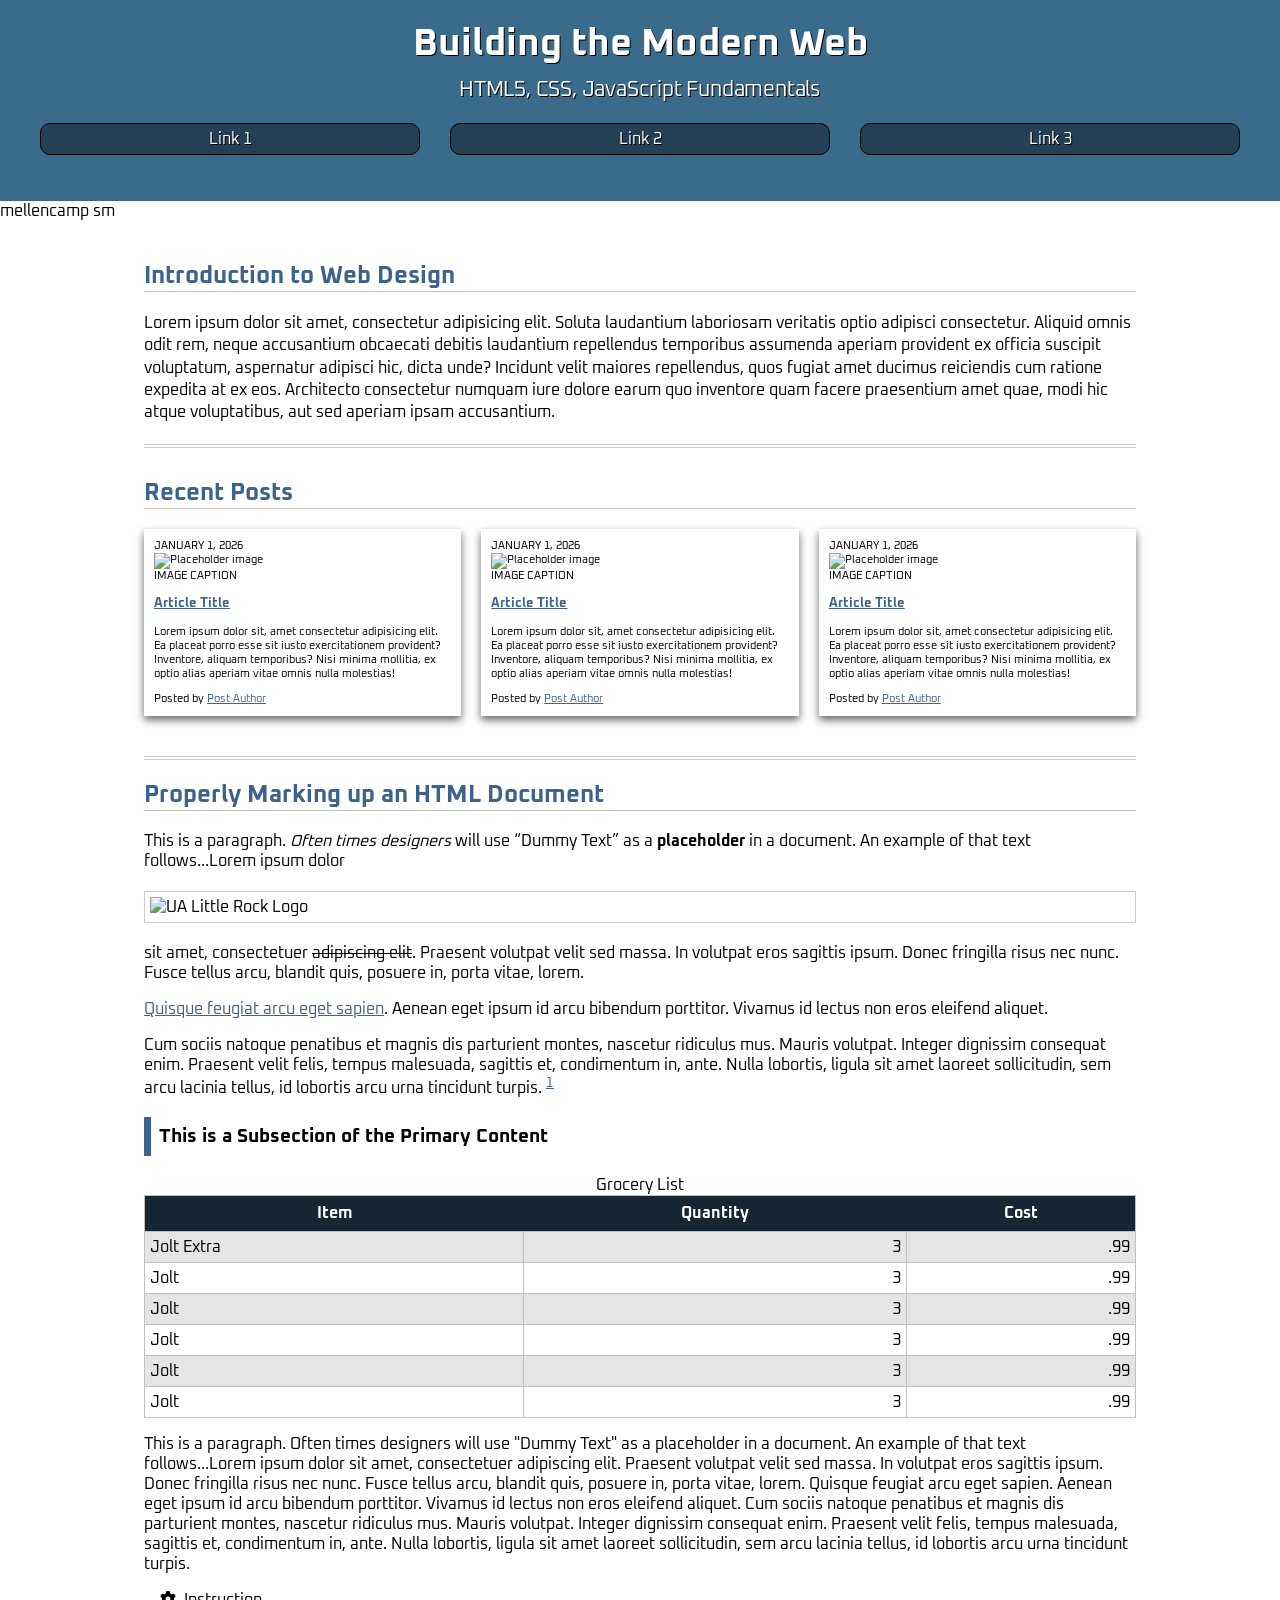
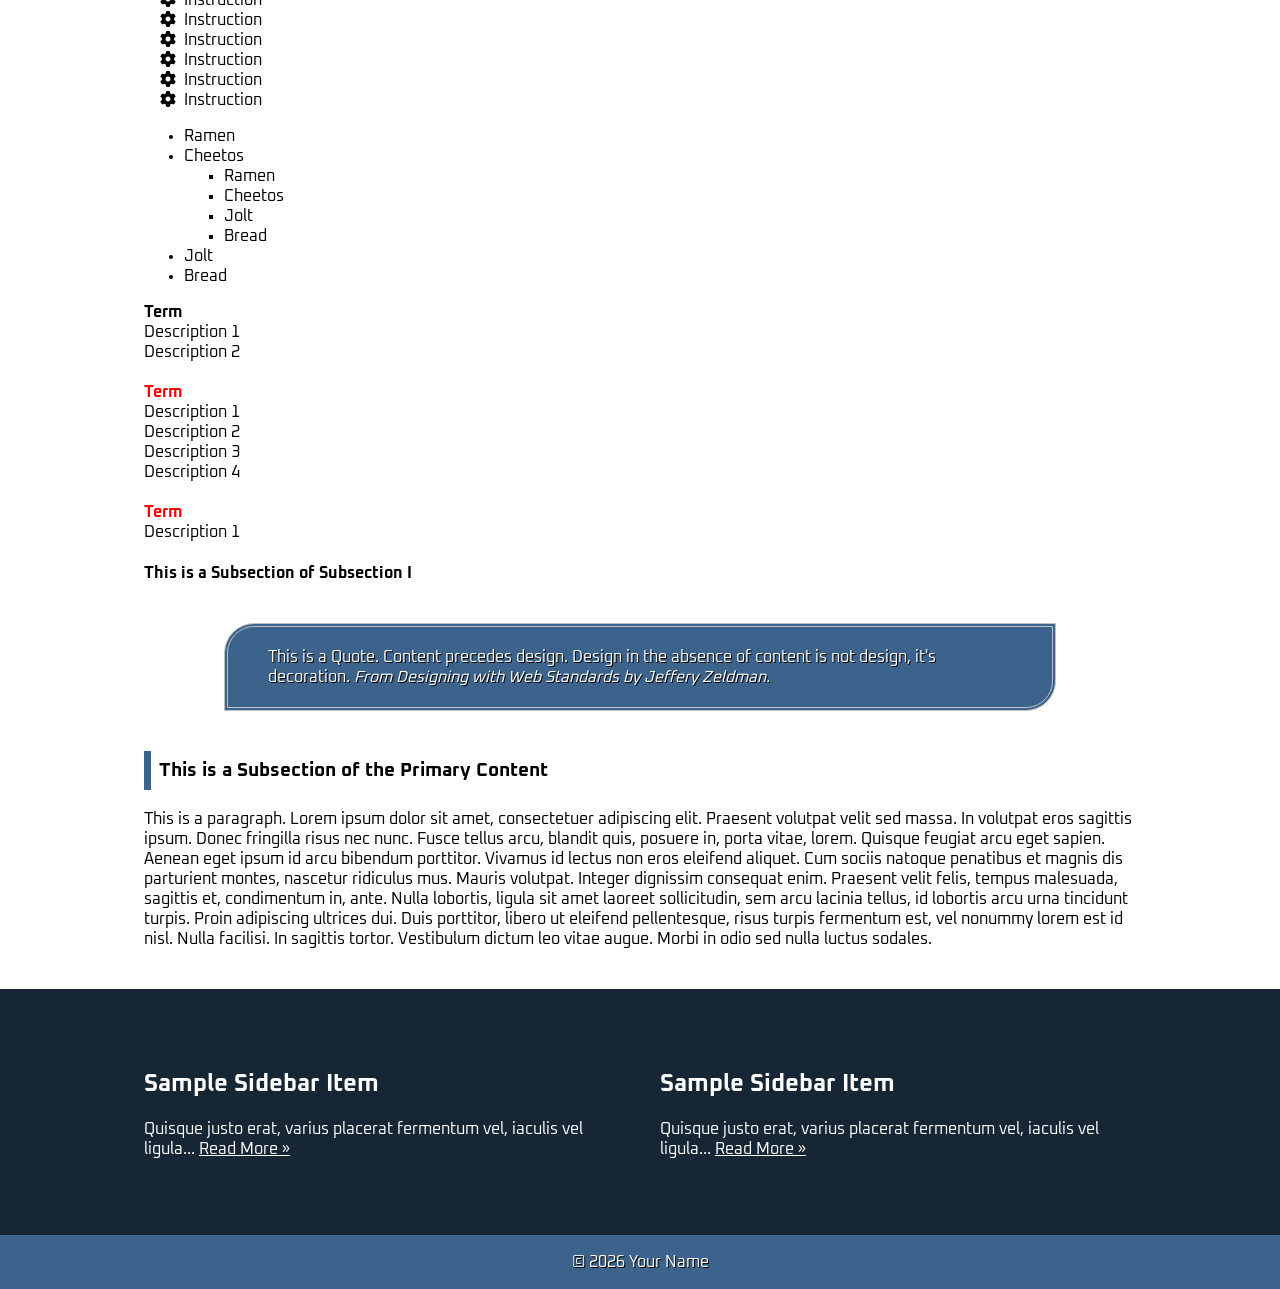
==== commit 7d4097e1: "add dcron.in branding icons" ====
--- a/css-demo/index.html
+++ b/css-demo/index.html
@@ -1,251 +1,337 @@
-<!DOCTYPE html>
+<!doctype html>
 <html lang="en">
-
-<head>
-  <title>IFSC 11003 - Prototype</title>
-  <meta charset="UTF-8" />
-  <meta name="description" content="Keyword rich narrative on site purpose" />
-  <meta name="author" content="Student Name" />
-  <meta name="viewport" content="width=device-width, initial-scale=1" />
-
-  <!-- Style Sheet -->
-  <link rel="stylesheet" href="https://cdnjs.cloudflare.com/ajax/libs/font-awesome/6.5.2/css/all.min.css">
-  <link rel="preconnect" href="https://fonts.googleapis.com">
-<link rel="preconnect" href="https://fonts.gstatic.com" crossorigin>
-<link href="https://fonts.googleapis.com/css2?family=Oxanium:wght@200..800&display=swap" rel="stylesheet">
-  <link href="/css-demo/assets/css/style.css" rel="stylesheet" />
-</head>
-
-<body>
-  <a class="visually-hidden" href="#main-content">Skip to main content</a>
-  <header class="primary">
-    <h1><a href="index.html">Building the Modern Web</a></h1>
-    <p class="subtitle">HTML5, CSS, JavaScript Fundamentals</p>
-    <nav class="primary" aria-label="Primary">
-      <ul>
-        <li><a href="#">Link 1</a></li>
-        <li><a href="#">Link 2</a></li>
-        <li><a href="#">Link 3</a></li>
-      </ul>
-    </nav>
-  </header>
-
-  <!-- Main landmark gives you a clean selector target for weeks 6–9 -->
-  <main id="main-content" class="container">
-    <section id="content">
-      <h2>Introduction to Web Design</h2>
-      <p>
-        Lorem ipsum dolor sit amet, consectetur adipisicing elit. Soluta laudantium laboriosam veritatis optio adipisci consectetur. Aliquid omnis odit rem, neque accusantium obcaecati debitis laudantium repellendus temporibus assumenda aperiam provident ex officia suscipit voluptatum, aspernatur adipisci hic, dicta unde? Incidunt velit maiores repellendus, quos fugiat amet ducimus reiciendis cum ratione expedita at ex eos. Architecto consectetur numquam iure dolore earum quo inventore quam facere praesentium amet quae, modi hic atque voluptatibus, aut sed aperiam ipsam accusantium.
-      </p>
-    </section>
-    <section id="blog" aria-labelledby="recent-posts">
-    <h2 id="recent-posts">Recent Posts</h2>
-    <article class="post">
-        <header>
-          <time class="post-date" datetime="2026-01-01">January 1, 2026</time>
-          <figure>
-            <img src="https://placehold.co/300x200" alt="Placeholder image" />
-            <figcaption>Image Caption</figcaption>
-          </figure>
-
-          <h3><a href="#" rel="bookmark">Article Title</a></h3>
-        </header>
-        <p>
-          Lorem ipsum dolor sit, amet consectetur adipisicing elit. Ea placeat porro esse sit iusto exercitationem provident? Inventore, aliquam temporibus? Nisi minima mollitia, ex optio alias aperiam vitae omnis nulla molestias!
-        </p>
-
-        <footer class="post-meta">
-          Posted by <a href="#">Post Author</a>
-        </footer>
-      </article>
-    <article class="post">
-        <header>
-          <time class="post-date" datetime="2026-01-01">January 1, 2026</time>
-
-          <figure>
-            <img src="https://placehold.co/300x200" alt="Placeholder image" />
-            <figcaption>Image Caption</figcaption>
-          </figure>
-
-          <h3><a href="#" rel="bookmark">Article Title</a></h3>
-        </header>
-
-        <p>
-          Lorem ipsum dolor sit, amet consectetur adipisicing elit. Ea placeat porro esse sit iusto exercitationem provident? Inventore, aliquam temporibus? Nisi minima mollitia, ex optio alias aperiam vitae omnis nulla molestias!
-        </p>
-
-        <footer class="post-meta">
-          Posted by <a href="#">Post Author</a>
-        </footer>
-      </article>
-    <article class="post">
-        <header>
-          <time class="post-date" datetime="2026-01-01">January 1, 2026</time>
-
-          <figure>
-            <img src="https://placehold.co/300x200" alt="Placeholder image" />
-            <figcaption>Image Caption</figcaption>
-          </figure>
-
-          <h3><a href="#" rel="bookmark">Article Title</a></h3>
-        </header>
-
-        <p>
-Lorem ipsum dolor sit, amet consectetur adipisicing elit. Ea placeat porro esse sit iusto exercitationem provident? Inventore, aliquam temporibus? Nisi minima mollitia, ex optio alias aperiam vitae omnis nulla molestias!
-        </p>
-
-        <footer class="post-meta">
-          Posted by <a href="#">Post Author</a>
-        </footer>
-      </article>
-    </section>
-    <section id="practice">
-  <h2>Properly Marking up an HTML Document</h2>
-  <!--(Primary Content Heading)-->
-
-  <p>This is a paragraph. <em>Often times designers</em> will use <q>Dummy Text</q> as a <strong>placeholder</strong> in a document. An example of that text follows...Lorem ipsum dolor <img src="https://thomaswallace.net/wp-content/uploads/2018/02/ualr.png" alt="UA Little Rock Logo" class="img-center" />sit amet, consectetuer <del>adipiscing elit</del>. Praesent volutpat
-    velit sed massa. In volutpat eros sagittis ipsum. Donec fringilla risus nec nunc. Fusce tellus arcu, blandit quis, posuere in, porta vitae, lorem.</p>
-
-  <p> <a href="#">Quisque feugiat arcu eget sapien</a>. <span class="foo">Aenean</span> eget ipsum id arcu bibendum porttitor. Vivamus id lectus non eros eleifend aliquet.</p>
-  <p> Cum sociis natoque penatibus et magnis dis parturient montes, nascetur ridiculus mus. Mauris volutpat. Integer dignissim consequat enim. Praesent velit felis,
-    tempus malesuada, sagittis et, condimentum in, ante. Nulla lobortis, ligula sit amet laoreet sollicitudin, sem arcu lacinia tellus, id lobortis arcu urna tincidunt turpis. <sup><a href="#">1</a></sup> </p>
-
-  <h3>This is a Subsection of the Primary Content</h3>
-  <!-- (Subsection I)-->
-
-  <table>
-    <caption>Grocery List</caption>
-    <thead>
-      <!--Design Time Attribute - Remove before Prodution-->
-      <tr>
-        <th scope="col">Item</th>
-        <th scope="col">Quantity</th>
-        <th scope="col">Cost</th>
-      </tr>
-    </thead>
-    <tr>
-      <td>Jolt Extra</td>
-      <td>3</td>
-      <td>.99</td>
-    </tr>
-    <tr>
-      <td>Jolt</td>
-      <td>3</td>
-      <td>.99</td>
-    </tr>
-    <tr>
-      <td>Jolt</td>
-      <td>3</td>
-      <td>.99</td>
-    </tr>
-    <tr>
-      <td>Jolt</td>
-      <td>3</td>
-      <td>.99</td>
-    </tr>
-    <tr>
-      <td>Jolt</td>
-      <td>3</td>
-      <td>.99</td>
-    </tr>
-    <tr>
-      <td>Jolt</td>
-      <td>3</td>
-      <td>.99</td>
-    </tr>
-  </table>
-
-  <p>This is a paragraph. Often times designers will use "Dummy Text" as a placeholder in a document. An example of that text follows...Lorem ipsum dolor sit amet, consectetuer adipiscing elit. Praesent volutpat velit sed massa. In volutpat eros sagittis
-    ipsum. Donec fringilla risus nec nunc. Fusce tellus arcu, blandit quis, posuere in, porta vitae, lorem. Quisque feugiat arcu eget sapien. Aenean eget ipsum id arcu bibendum porttitor. Vivamus id lectus non eros eleifend aliquet. Cum sociis natoque
-    penatibus et magnis dis parturient montes, nascetur ridiculus mus. Mauris volutpat. Integer dignissim consequat enim. Praesent velit felis, tempus malesuada, sagittis et, condimentum in, ante. Nulla lobortis, ligula sit amet laoreet sollicitudin,
-    sem arcu lacinia tellus, id lobortis arcu urna tincidunt turpis.</p>
-
-  <!--This is a list of instructions.-->
-
-  <ol>
-    <li>Instruction</li>
-    <li>Instruction</li>
-    <li>Instruction</li>
-    <li>Instruction</li>
-    <li>Instruction</li>
-    <li>Instruction</li>
-  </ol>
-
-  <!--This is a list of items to purchase at the grocery store.-->
-
-  <ul>
-    <li>Ramen</li>
-    <li>Cheetos
-      <ul>
-        <li>Ramen</li>
-        <li>Cheetos</li>
-        <li>Jolt</li>
-        <li>Bread</li>
-      </ul>
-    </li>
-    <li>Jolt</li>
-    <li>Bread</li>
-  </ul>
-
-  <!--This is an Example of how we should mark up a term and its description(s)-->
-  <dl>
-    <dt>Term</dt>
-    <dd>Description 1</dd>
-    <dd>Description 2</dd>
-    <dt>Term</dt>
-    <dd>Description 1</dd>
-    <dd>Description 2</dd>
-    <dd>Description 3</dd>
-    <dd>Description 4</dd>
-    <dt>Term</dt>
-    <dd>Description 1</dd>
-  </dl>
-
-  <h4>This is a Subsection of Subsection I</h4>
-
-  <blockquote>This is a Quote. Content precedes design. Design in the absence of content is not design, it's decoration. <cite>From Designing with Web Standards by Jeffery Zeldman.</cite></blockquote>
-
-  <h3>This is a Subsection of the Primary Content</h3>
-  <!--(Subsection II)-->
-
-  <p>This is a paragraph. Lorem ipsum dolor sit amet, consectetuer adipiscing elit. Praesent volutpat velit sed massa. In volutpat eros sagittis ipsum. Donec fringilla risus nec nunc. Fusce tellus arcu, blandit quis, posuere in, porta vitae, lorem. Quisque
-    feugiat arcu eget sapien. Aenean eget ipsum id arcu bibendum porttitor. Vivamus id lectus non eros eleifend aliquet. Cum sociis natoque penatibus et magnis dis parturient montes, nascetur ridiculus mus. Mauris volutpat. Integer dignissim consequat
-    enim. Praesent velit felis, tempus malesuada, sagittis et, condimentum in, ante. Nulla lobortis, ligula sit amet laoreet sollicitudin, sem arcu lacinia tellus, id lobortis arcu urna tincidunt turpis. Proin adipiscing ultrices dui. Duis porttitor,
-    libero ut eleifend pellentesque, risus turpis fermentum est, vel nonummy lorem est id nisl. Nulla facilisi. In sagittis tortor. Vestibulum dictum leo vitae augue. Morbi in odio sed nulla luctus sodales.</p>
-</section>
-  </main>
-  <aside aria-label="Sidebar">
-    <div class="container">
-      <article class="widget">
-        <header>
-          <h2>Sample Sidebar Item</h2>
-        </header>
-
-        <p>
-          Quisque justo erat, varius placerat fermentum vel, iaculis vel ligula...
-          <a href="#">Read More &raquo;</a>
-        </p>
-
-        <footer>Widget Footer</footer>
-      </article>
-      <article class="widget">
-        <header>
-          <h2>Sample Sidebar Item</h2>
-        </header>
-
-        <p>
-          Quisque justo erat, varius placerat fermentum vel, iaculis vel ligula...
-          <a href="#">Read More &raquo;</a>
-        </p>
-
-        <footer>Widget Footer</footer>
-      </article>
-    </div>
-  </aside>
-  <footer class="primary">
-    <p>&copy; 2026 Your Name</p>
-  </footer>
-
-</body>
-
+  <head>
+    <title>IFSC 11003 - Prototype</title>
+    <meta charset="UTF-8" />
+    <meta name="description" content="Web Technologies - Module 3 Assignment" />
+    <meta name="author" content="Daniel Cronin" />
+    <meta name="viewport" content="width=device-width, initial-scale=1" />
+
+    <!-- Style Sheet -->
+    <link
+      rel="stylesheet"
+      href="https://cdnjs.cloudflare.com/ajax/libs/font-awesome/6.5.2/css/all.min.css"
+    />
+    <link rel="preconnect" href="https://fonts.googleapis.com" />
+    <link rel="preconnect" href="https://fonts.gstatic.com" crossorigin />
+    <link
+      href="https://fonts.googleapis.com/css2?family=Oxanium:wght@200..800&display=swap"
+      rel="stylesheet"
+    />
+    <link href="../css-demo/assets/css/style.css" rel="stylesheet" />
+    <link rel="icon" type="image/svg+xml" href="https://dcron.in/favicon.svg" />
+    <link
+      rel="icon"
+      type="image/png"
+      sizes="96x96"
+      href="https://dcron.in/favicon-96x96.png"
+    />
+    <link
+      rel="apple-touch-icon"
+      sizes="180x180"
+      href="https://dcron.in/apple-touch-icon.png"
+    />
+  </head>
+
+  <body>
+    <a class="visually-hidden" href="#main-content">Skip to main content</a>
+    <header class="primary">
+      <h1><a href="index.html">Building the Modern Web</a></h1>
+      <p class="subtitle">HTML5, CSS, JavaScript Fundamentals</p>
+      <nav class="primary" aria-label="Primary">
+        <ul>
+          <li><a href="#">Link 1</a></li>
+          <li><a href="#">Link 2</a></li>
+          <li><a href="#">Link 3</a></li>
+        </ul>
+      </nav>
+    </header>
+    mellencamp sm
+
+    <!-- Main landmark gives you a clean selector target for weeks 6–9 -->
+    <main id="main-content" class="container">
+      <section id="content">
+        <h2>Introduction to Web Design</h2>
+        <p>
+          Lorem ipsum dolor sit amet, consectetur adipisicing elit. Soluta
+          laudantium laboriosam veritatis optio adipisci consectetur. Aliquid
+          omnis odit rem, neque accusantium obcaecati debitis laudantium
+          repellendus temporibus assumenda aperiam provident ex officia suscipit
+          voluptatum, aspernatur adipisci hic, dicta unde? Incidunt velit
+          maiores repellendus, quos fugiat amet ducimus reiciendis cum ratione
+          expedita at ex eos. Architecto consectetur numquam iure dolore earum
+          quo inventore quam facere praesentium amet quae, modi hic atque
+          voluptatibus, aut sed aperiam ipsam accusantium.
+        </p>
+      </section>
+      <section id="blog" aria-labelledby="recent-posts">
+        <h2 id="recent-posts">Recent Posts</h2>
+        <article class="post">
+          <header>
+            <time class="post-date" datetime="2026-01-01">January 1, 2026</time>
+            <figure>
+              <img src="https://placehold.co/300x200" alt="Placeholder image" />
+              <figcaption>Image Caption</figcaption>
+            </figure>
+
+            <h3><a href="#" rel="bookmark">Article Title</a></h3>
+          </header>
+          <p>
+            Lorem ipsum dolor sit, amet consectetur adipisicing elit. Ea placeat
+            porro esse sit iusto exercitationem provident? Inventore, aliquam
+            temporibus? Nisi minima mollitia, ex optio alias aperiam vitae omnis
+            nulla molestias!
+          </p>
+
+          <footer class="post-meta">
+            Posted by <a href="#">Post Author</a>
+          </footer>
+        </article>
+        <article class="post">
+          <header>
+            <time class="post-date" datetime="2026-01-01">January 1, 2026</time>
+
+            <figure>
+              <img src="https://placehold.co/300x200" alt="Placeholder image" />
+              <figcaption>Image Caption</figcaption>
+            </figure>
+
+            <h3><a href="#" rel="bookmark">Article Title</a></h3>
+          </header>
+
+          <p>
+            Lorem ipsum dolor sit, amet consectetur adipisicing elit. Ea placeat
+            porro esse sit iusto exercitationem provident? Inventore, aliquam
+            temporibus? Nisi minima mollitia, ex optio alias aperiam vitae omnis
+            nulla molestias!
+          </p>
+
+          <footer class="post-meta">
+            Posted by <a href="#">Post Author</a>
+          </footer>
+        </article>
+        <article class="post">
+          <header>
+            <time class="post-date" datetime="2026-01-01">January 1, 2026</time>
+
+            <figure>
+              <img src="https://placehold.co/300x200" alt="Placeholder image" />
+              <figcaption>Image Caption</figcaption>
+            </figure>
+
+            <h3><a href="#" rel="bookmark">Article Title</a></h3>
+          </header>
+
+          <p>
+            Lorem ipsum dolor sit, amet consectetur adipisicing elit. Ea placeat
+            porro esse sit iusto exercitationem provident? Inventore, aliquam
+            temporibus? Nisi minima mollitia, ex optio alias aperiam vitae omnis
+            nulla molestias!
+          </p>
+
+          <footer class="post-meta">
+            Posted by <a href="#">Post Author</a>
+          </footer>
+        </article>
+      </section>
+      <section id="practice">
+        <h2>Properly Marking up an HTML Document</h2>
+        <!--(Primary Content Heading)-->
+
+        <p>
+          This is a paragraph. <em>Often times designers</em> will use
+          <q>Dummy Text</q> as a <strong>placeholder</strong> in a document. An
+          example of that text follows...Lorem ipsum dolor
+          <img
+            src="https://thomaswallace.net/wp-content/uploads/2018/02/ualr.png"
+            alt="UA Little Rock Logo"
+            class="img-center"
+          />sit amet, consectetuer <del>adipiscing elit</del>. Praesent volutpat
+          velit sed massa. In volutpat eros sagittis ipsum. Donec fringilla
+          risus nec nunc. Fusce tellus arcu, blandit quis, posuere in, porta
+          vitae, lorem.
+        </p>
+
+        <p>
+          <a href="#">Quisque feugiat arcu eget sapien</a>.
+          <span class="foo">Aenean</span> eget ipsum id arcu bibendum porttitor.
+          Vivamus id lectus non eros eleifend aliquet.
+        </p>
+        <p>
+          Cum sociis natoque penatibus et magnis dis parturient montes, nascetur
+          ridiculus mus. Mauris volutpat. Integer dignissim consequat enim.
+          Praesent velit felis, tempus malesuada, sagittis et, condimentum in,
+          ante. Nulla lobortis, ligula sit amet laoreet sollicitudin, sem arcu
+          lacinia tellus, id lobortis arcu urna tincidunt turpis.
+          <sup><a href="#">1</a></sup>
+        </p>
+
+        <h3>This is a Subsection of the Primary Content</h3>
+        <!-- (Subsection I)-->
+
+        <table>
+          <caption>
+            Grocery List
+          </caption>
+          <thead>
+            <!--Design Time Attribute - Remove before Prodution-->
+            <tr>
+              <th scope="col">Item</th>
+              <th scope="col">Quantity</th>
+              <th scope="col">Cost</th>
+            </tr>
+          </thead>
+          <tr>
+            <td>Jolt Extra</td>
+            <td>3</td>
+            <td>.99</td>
+          </tr>
+          <tr>
+            <td>Jolt</td>
+            <td>3</td>
+            <td>.99</td>
+          </tr>
+          <tr>
+            <td>Jolt</td>
+            <td>3</td>
+            <td>.99</td>
+          </tr>
+          <tr>
+            <td>Jolt</td>
+            <td>3</td>
+            <td>.99</td>
+          </tr>
+          <tr>
+            <td>Jolt</td>
+            <td>3</td>
+            <td>.99</td>
+          </tr>
+          <tr>
+            <td>Jolt</td>
+            <td>3</td>
+            <td>.99</td>
+          </tr>
+        </table>
+
+        <p>
+          This is a paragraph. Often times designers will use "Dummy Text" as a
+          placeholder in a document. An example of that text follows...Lorem
+          ipsum dolor sit amet, consectetuer adipiscing elit. Praesent volutpat
+          velit sed massa. In volutpat eros sagittis ipsum. Donec fringilla
+          risus nec nunc. Fusce tellus arcu, blandit quis, posuere in, porta
+          vitae, lorem. Quisque feugiat arcu eget sapien. Aenean eget ipsum id
+          arcu bibendum porttitor. Vivamus id lectus non eros eleifend aliquet.
+          Cum sociis natoque penatibus et magnis dis parturient montes, nascetur
+          ridiculus mus. Mauris volutpat. Integer dignissim consequat enim.
+          Praesent velit felis, tempus malesuada, sagittis et, condimentum in,
+          ante. Nulla lobortis, ligula sit amet laoreet sollicitudin, sem arcu
+          lacinia tellus, id lobortis arcu urna tincidunt turpis.
+        </p>
+
+        <!--This is a list of instructions.-->
+
+        <ol>
+          <li>Instruction</li>
+          <li>Instruction</li>
+          <li>Instruction</li>
+          <li>Instruction</li>
+          <li>Instruction</li>
+          <li>Instruction</li>
+        </ol>
+
+        <!--This is a list of items to purchase at the grocery store.-->
+
+        <ul>
+          <li>Ramen</li>
+          <li>
+            Cheetos
+            <ul>
+              <li>Ramen</li>
+              <li>Cheetos</li>
+              <li>Jolt</li>
+              <li>Bread</li>
+            </ul>
+          </li>
+          <li>Jolt</li>
+          <li>Bread</li>
+        </ul>
+
+        <!--This is an Example of how we should mark up a term and its description(s)-->
+        <dl>
+          <dt>Term</dt>
+          <dd>Description 1</dd>
+          <dd>Description 2</dd>
+          <dt>Term</dt>
+          <dd>Description 1</dd>
+          <dd>Description 2</dd>
+          <dd>Description 3</dd>
+          <dd>Description 4</dd>
+          <dt>Term</dt>
+          <dd>Description 1</dd>
+        </dl>
+
+        <h4>This is a Subsection of Subsection I</h4>
+
+        <blockquote>
+          This is a Quote. Content precedes design. Design in the absence of
+          content is not design, it's decoration.
+          <cite>From Designing with Web Standards by Jeffery Zeldman.</cite>
+        </blockquote>
+
+        <h3>This is a Subsection of the Primary Content</h3>
+        <!--(Subsection II)-->
+
+        <p>
+          This is a paragraph. Lorem ipsum dolor sit amet, consectetuer
+          adipiscing elit. Praesent volutpat velit sed massa. In volutpat eros
+          sagittis ipsum. Donec fringilla risus nec nunc. Fusce tellus arcu,
+          blandit quis, posuere in, porta vitae, lorem. Quisque feugiat arcu
+          eget sapien. Aenean eget ipsum id arcu bibendum porttitor. Vivamus id
+          lectus non eros eleifend aliquet. Cum sociis natoque penatibus et
+          magnis dis parturient montes, nascetur ridiculus mus. Mauris volutpat.
+          Integer dignissim consequat enim. Praesent velit felis, tempus
+          malesuada, sagittis et, condimentum in, ante. Nulla lobortis, ligula
+          sit amet laoreet sollicitudin, sem arcu lacinia tellus, id lobortis
+          arcu urna tincidunt turpis. Proin adipiscing ultrices dui. Duis
+          porttitor, libero ut eleifend pellentesque, risus turpis fermentum
+          est, vel nonummy lorem est id nisl. Nulla facilisi. In sagittis
+          tortor. Vestibulum dictum leo vitae augue. Morbi in odio sed nulla
+          luctus sodales.
+        </p>
+      </section>
+    </main>
+    <aside aria-label="Sidebar">
+      <div class="container">
+        <article class="widget">
+          <header>
+            <h2>Sample Sidebar Item</h2>
+          </header>
+
+          <p>
+            Quisque justo erat, varius placerat fermentum vel, iaculis vel
+            ligula...
+            <a href="#">Read More &raquo;</a>
+          </p>
+
+          <footer>Widget Footer</footer>
+        </article>
+        <article class="widget">
+          <header>
+            <h2>Sample Sidebar Item</h2>
+          </header>
+
+          <p>
+            Quisque justo erat, varius placerat fermentum vel, iaculis vel
+            ligula...
+            <a href="#">Read More &raquo;</a>
+          </p>
+
+          <footer>Widget Footer</footer>
+        </article>
+      </div>
+    </aside>
+    <footer class="primary">
+      <p>&copy; 2026 Your Name</p>
+    </footer>
+  </body>
 </html>
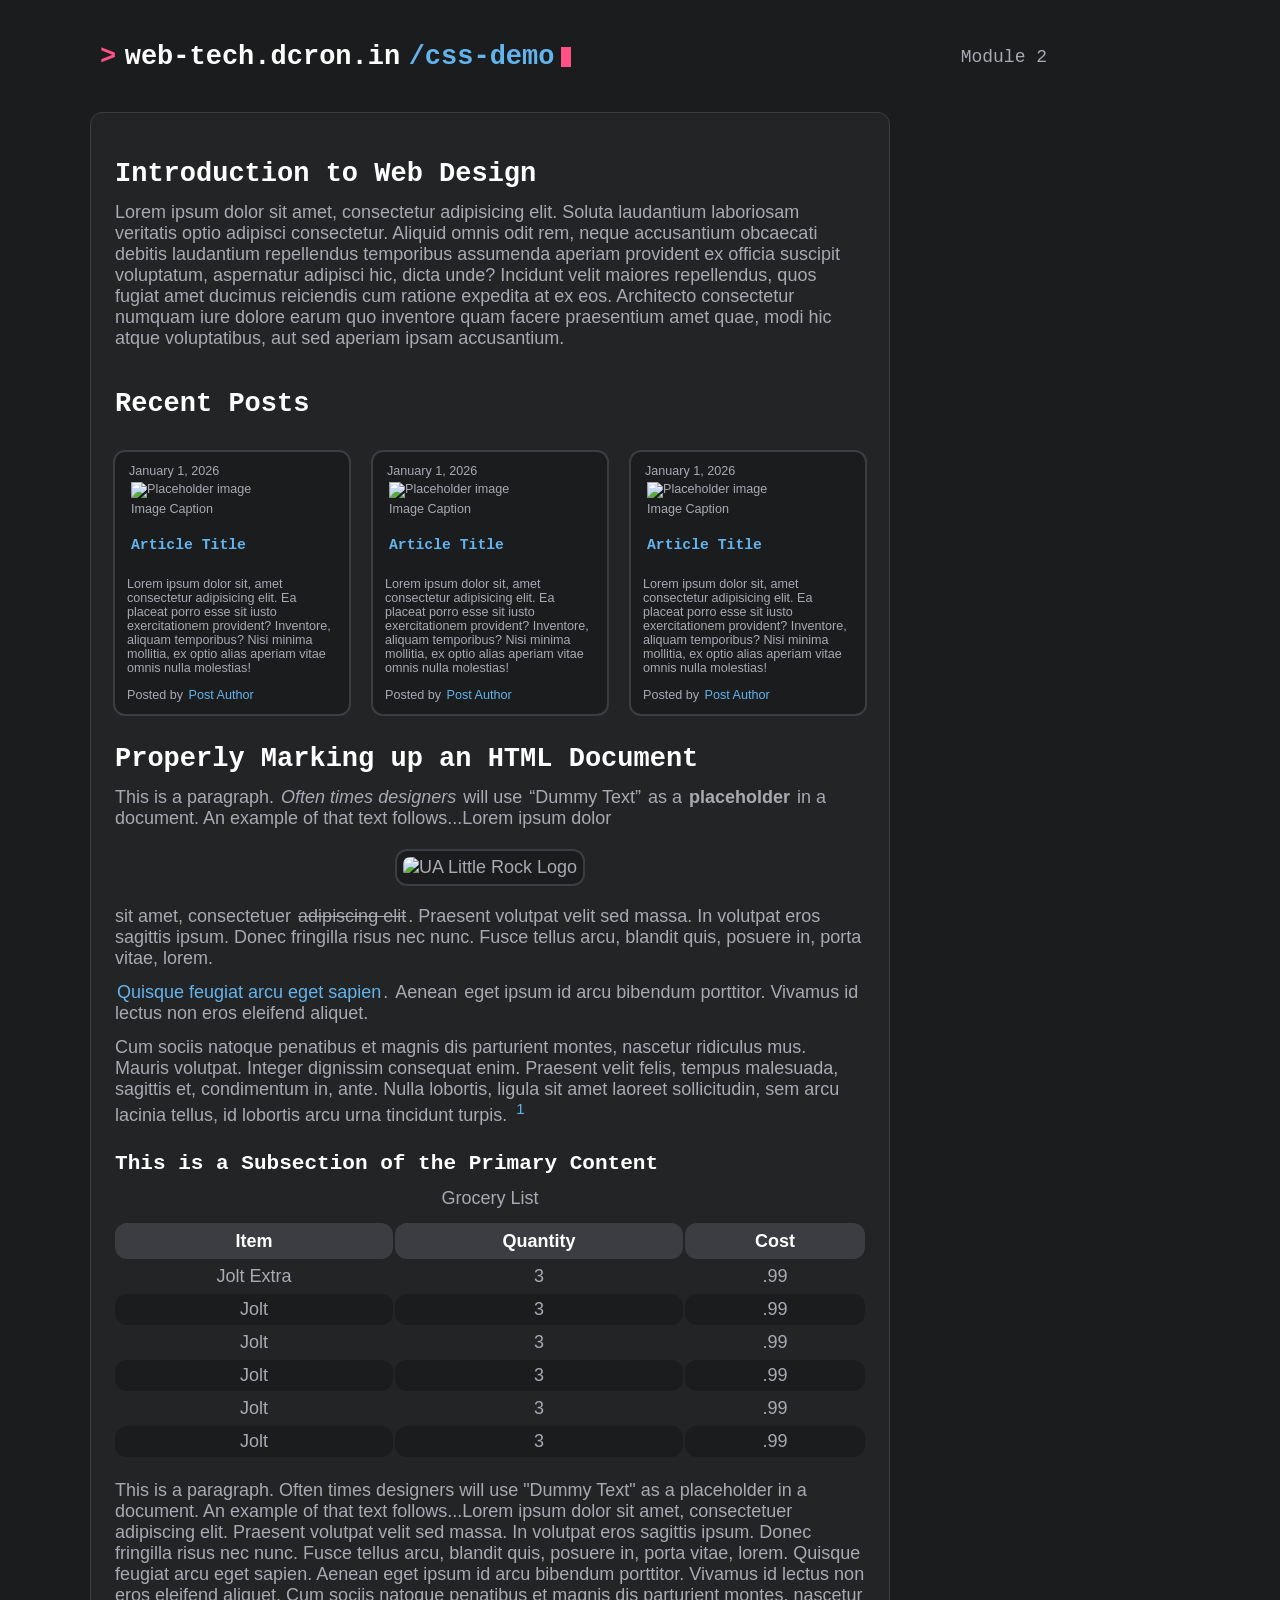
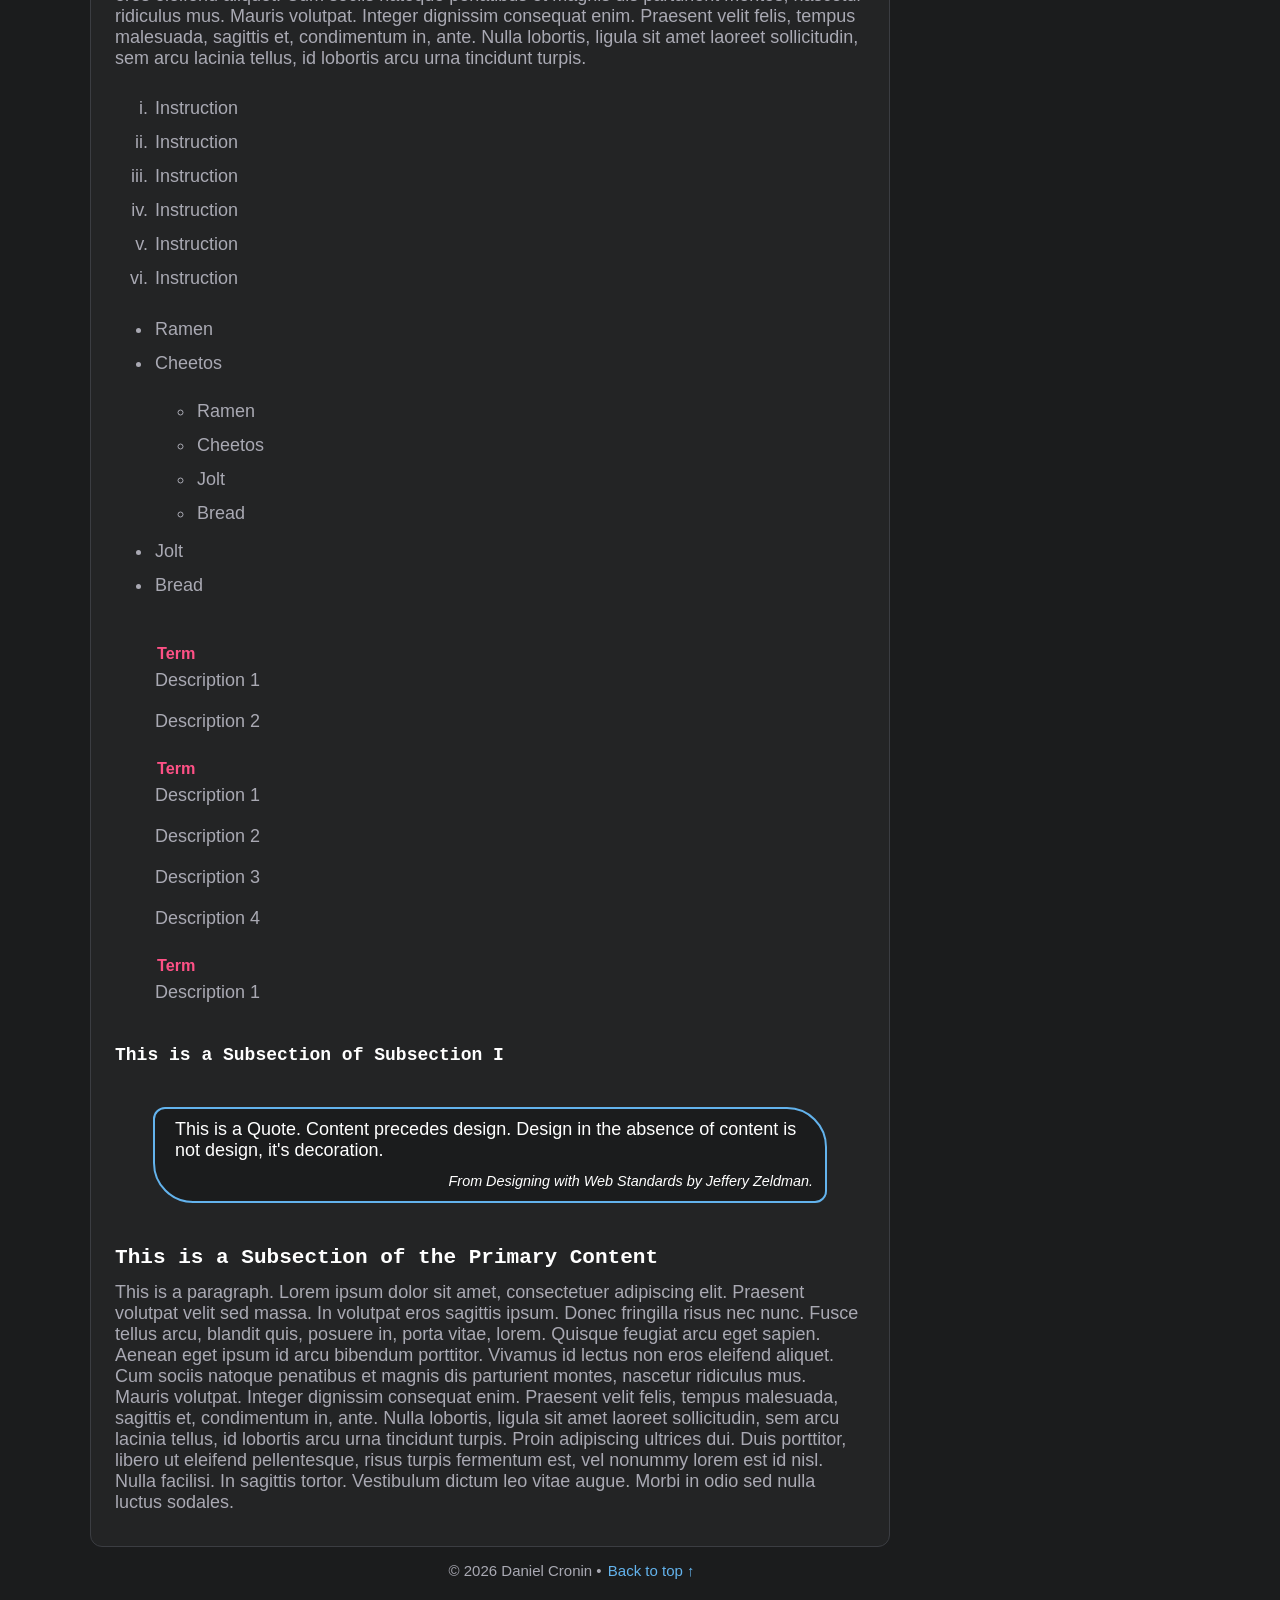
==== commit 7407033f: "Add all selectors for module 4 assignment to main site css" ====
--- a/css-demo/index.html
+++ b/css-demo/index.html
@@ -1,24 +1,13 @@
 <!doctype html>
 <html lang="en">
   <head>
-    <title>IFSC 11003 - Prototype</title>
     <meta charset="UTF-8" />
-    <meta name="description" content="Web Technologies - Module 3 Assignment" />
+    <link rel="stylesheet" href="../assets/css/style.css" />
+    <meta name="viewport" content="width=device-width, initial-scale=1.0" />
+    <meta name="description" content="IFSC 11003 Coursework - Module 4 Assignment" />
     <meta name="author" content="Daniel Cronin" />
-    <meta name="viewport" content="width=device-width, initial-scale=1" />
-
-    <!-- Style Sheet -->
-    <link
-      rel="stylesheet"
-      href="https://cdnjs.cloudflare.com/ajax/libs/font-awesome/6.5.2/css/all.min.css"
-    />
-    <link rel="preconnect" href="https://fonts.googleapis.com" />
-    <link rel="preconnect" href="https://fonts.gstatic.com" crossorigin />
-    <link
-      href="https://fonts.googleapis.com/css2?family=Oxanium:wght@200..800&display=swap"
-      rel="stylesheet"
-    />
-    <link href="../css-demo/assets/css/style.css" rel="stylesheet" />
+    <script src="../assets/js/script.js"></script>
+    <title>Web Technologies - Module 4 Assignment Page</title>
     <link rel="icon" type="image/svg+xml" href="https://dcron.in/favicon.svg" />
     <link
       rel="icon"
@@ -34,19 +23,25 @@
   </head>
 
   <body>
-    <a class="visually-hidden" href="#main-content">Skip to main content</a>
-    <header class="primary">
-      <h1><a href="index.html">Building the Modern Web</a></h1>
-      <p class="subtitle">HTML5, CSS, JavaScript Fundamentals</p>
-      <nav class="primary" aria-label="Primary">
-        <ul>
-          <li><a href="#">Link 1</a></li>
-          <li><a href="#">Link 2</a></li>
-          <li><a href="#">Link 3</a></li>
-        </ul>
-      </nav>
-    </header>
-    mellencamp sm
+    <div>
+      <header class="navbar">
+        <section class="inner-nav">
+          <a href="../" class="breadcrumbs">
+            <section class="home-link">
+              <span id="terminal-icon">&gt;</span>
+              <span id="site-name">web-tech.dcron.in</span>
+              <span id="sub-folder">/css-demo</span>
+              <span id="cursor-icon"></span>
+            </section>
+          </a>
+        </section>
+        <section class="menu">
+          <span>
+            <a href="../m2-assignment/index.html">Module 2</a>
+          </span>
+        </section>
+      </header>
+    </div>
 
     <!-- Main landmark gives you a clean selector target for weeks 6–9 -->
     <main id="main-content" class="container">
@@ -142,11 +137,14 @@
           This is a paragraph. <em>Often times designers</em> will use
           <q>Dummy Text</q> as a <strong>placeholder</strong> in a document. An
           example of that text follows...Lorem ipsum dolor
-          <img
-            src="https://thomaswallace.net/wp-content/uploads/2018/02/ualr.png"
-            alt="UA Little Rock Logo"
-            class="img-center"
-          />sit amet, consectetuer <del>adipiscing elit</del>. Praesent volutpat
+          <span class="img-center-border">
+              <img
+                src="https://thomaswallace.net/wp-content/uploads/2018/02/ualr.png"
+                alt="UA Little Rock Logo"
+                class="img-center"
+                />
+          </span>
+          sit amet, consectetuer <del>adipiscing elit</del>. Praesent volutpat
           velit sed massa. In volutpat eros sagittis ipsum. Donec fringilla
           risus nec nunc. Fusce tellus arcu, blandit quis, posuere in, porta
           vitae, lorem.
@@ -300,38 +298,14 @@
         </p>
       </section>
     </main>
-    <aside aria-label="Sidebar">
-      <div class="container">
-        <article class="widget">
-          <header>
-            <h2>Sample Sidebar Item</h2>
-          </header>
-
-          <p>
-            Quisque justo erat, varius placerat fermentum vel, iaculis vel
-            ligula...
-            <a href="#">Read More &raquo;</a>
-          </p>
-
-          <footer>Widget Footer</footer>
-        </article>
-        <article class="widget">
-          <header>
-            <h2>Sample Sidebar Item</h2>
-          </header>
-
-          <p>
-            Quisque justo erat, varius placerat fermentum vel, iaculis vel
-            ligula...
-            <a href="#">Read More &raquo;</a>
-          </p>
-
-          <footer>Widget Footer</footer>
-        </article>
-      </div>
-    </aside>
-    <footer class="primary">
-      <p>&copy; 2026 Your Name</p>
+    <footer class="footer">
+      <p>
+        <small>
+          &copy; 2026 Daniel Cronin &bull;
+          <a href="#content">Back to top &uarr;</a>
+        </small>
+      </p>
     </footer>
+
   </body>
 </html>
--- a/assets/css/style.css
+++ b/assets/css/style.css
@@ -0,0 +1,336 @@
+/*
+ * Based on the Hello Friend NG Hugo theme
+ * https://github.com/rhazdon/hugo-theme-hello-friend-ng
+ * Copyright (c) 2018 Track3, (c) 2019 panr, (c) 2019 Djordje Atlialp
+ * MIT License: https://github.com/rhazdon/hugo-theme-hello-friend-ng/blob/master/LICENSE.md
+ */
+
+/*
+  * Theme colours copied from my dcron.in landing page
+  * (generated with Hugo + Hello Friend NG, later cleaned up with AI assistance).
+  */
+
+:root {
+  --bg-color: #1b1c1d;
+  --card-bg: #232425;
+  --border-color: #3b3d42;
+  --text-color: #a9a9b3;
+  --text-light: #ffffff;
+  --accent-color: #fe5186;
+  --green-accent: #68d391;
+  --blue-accent: #63b3ed;
+  --font-mono: "Fira Code", monospace;
+  --font-sans-mono: monospace;
+  --font-sans: "Inter", -apple-system, BlinkMacSystemFont, sans-serif;
+}
+
+* {
+  box-sizing: border-box;
+  /* margin: 0; */
+  padding: 2px;
+}
+
+/* -------- Utility Styles --------*/
+.container {
+  width: 80vw;
+  max-width: 800px;
+  width: 100%;
+}
+
+.navbar {
+  display: flex;
+  padding: 30px 0;
+  color: var(--text-color);
+  font-family: var(--font-sans-mono);
+  justify-content: space-between;
+}
+
+.home-link {
+  gap: 0.25rem;
+  display: flex;
+  align-items: center;
+}
+
+#terminal-icon {
+  font-size: 1.5rem;
+  color: var(--accent-color);
+  font-weight: bold;
+}
+
+#site-name,
+#sub-folder {
+  font-weight: 700;
+  font-size: 1.5rem;
+  color: var(--text-light);
+  font-weight: bold;
+}
+
+#sub-folder {
+  color: var(--blue-accent);
+}
+
+#cursor-icon {
+  display: inline-block;
+  width: 10px;
+  height: 1.1rem;
+  background-color: var(--accent-color);
+  animation: cursor-blink 1s infinite;
+}
+
+@keyframes cursor-blink {
+  0%,
+  49% {
+    opacity: 1;
+  }
+  50%,
+  100% {
+    opacity: 0;
+  }
+}
+
+.menu {
+  color: var(--text-color);
+  font-weight: 400;
+  display: flex;
+  flex-direction: row;
+  gap: 20px;
+  font-size: 1rem;
+  align-items: center;
+}
+
+.menu span a {
+  display: inline-block;
+  margin-left: 20px;
+  text-decoration: none;
+  color: var(--text-color);
+}
+
+.menu span a:hover {
+  color: var(--accent-color);
+  text-decoration: underline dashed;
+}
+
+.breadcrumbs {
+  display: flex;
+  align-items: center;
+  justify-content: space-between;
+}
+
+.breadcrumbs:hover {
+  text-decoration: none;
+}
+
+figure {
+  padding: 0;
+  max-width: 100%;
+  height: auto;
+  display: block;
+  margin: 0 auto;
+}
+
+nav.links ul {
+  margin-left: 1rem;
+  gap: 0.15rem;
+}
+
+footer.footer {
+  text-align: center;
+}
+
+html {
+  height: 100%;
+  background-color: var(--bg-color);
+  color: var(--text-color);
+  font-family: var(--font-sans);
+  font-size: 18px;
+}
+
+h1 {
+  text-align: center;
+}
+
+body {
+  display: flex;
+  flex-direction: column;
+  max-width: 100ch;
+  margin: 0 70px;
+  padding: 0 1rem;
+}
+
+#main-content {
+  padding: 20px;
+  border: 1px solid var(--border-color);
+  border-radius: 12px;
+  background-color: var(--card-bg);
+  text-decoration: none;
+}
+
+#blog {
+  flex: 1;
+  display: flex;
+  flex-direction: row;
+  justify-content: space-between;
+  flex-wrap: wrap;
+  gap: 20px;
+}
+
+#blog h2 {
+  flex: 0 0 100%;
+}
+
+#blog article {
+  flex: 1;
+  font-size: 0.7rem;
+  border: 2px solid var(--border-color);
+  border-radius: 12px;
+  background-color: var(--bg-color);
+  padding: 10px;
+}
+
+img {
+  max-width: 100%;
+  height: auto;
+}
+
+.img-center-border {
+  display: block;
+  width: fit-content;
+  margin: 20px auto;
+  border: 2px solid var(--border-color);
+  border-radius: 12px;
+  background-color: var(--bg-color);
+}
+.img-center {
+  display: block;
+  border-radius: 11px;
+  padding: 4px;
+}
+
+table {
+  width: 100%;
+  border-collapse: separate;
+  padding: 10px 0;
+}
+
+tr:nth-child(even) {
+  background-color: var(--bg-color);
+}
+
+th {
+  border-radius: 12px;
+  background-color: var(--border-color);
+  color: var(--text-light);
+  padding: 7.5px;
+  border: 0;
+}
+
+td {
+  /* border:1px solid #c0c0c0; */
+  padding: 5px;
+  text-align: center;
+  border-radius: 12px;
+}
+
+td:hover {
+  border: 2px solid var(--border-color);
+  padding: 3px;
+  background-color: var(--bg-color);
+}
+
+a {
+  color: var(--blue-accent);
+  text-decoration: none;
+}
+
+a:hover {
+  text-decoration: underline dashed;
+}
+
+dt {
+  font-weight: bold;
+  font-size: 0.9rem;
+  color: var(--accent-color);
+  margin-top: 20px;
+}
+
+dl {
+  margin-inline-start: 40px;
+  margin-top: 20px;
+  margin-bottom: 0;
+}
+
+dl dd {
+  padding: 5px 0;
+  margin-inline-start: 0;
+  margin-bottom: 10px;
+}
+
+ul,
+ol {
+  margin-top: 1.25rem;
+  margin-bottom: 0;
+  display: flex;
+  flex-direction: column;
+  gap: 0.5rem;
+  padding-inline-start: 40px;
+}
+
+ol {
+  list-style-type: lower-roman;
+}
+
+h1,
+h2,
+h3,
+h4 {
+  color: var(--text-light);
+  margin-bottom: 0.5rem;
+  font-family: var(--font-sans-mono);
+}
+
+blockquote {
+  border: 2px solid var(--blue-accent);
+  padding: 10px 10px 10px 20px;
+  margin: 40px 40px;
+  border-radius: 12px 40px;
+  background-color: var(--bg-color);
+  color: var(--text-light);
+}
+
+cite {
+  display: block;
+  margin-top: 10px;
+  text-align: right;
+  font-size: 0.8rem;
+}
+
+pre {
+  white-space: pre-wrap;
+  background-color: #232426;
+  color: #ffffff;
+  padding: 20px 20px;
+  border-radius: 20px;
+  border: 1px solid #ffffff;
+}
+
+p {
+  margin: 0.5rem auto;
+}
+
+figure {
+  margin: 0;
+  padding: 2px;
+}
+
+@media (max-width: 800px) {
+  body {
+    margin: 0 0;
+  }
+  .navbar {
+    flex-direction: column;
+    gap: 15px;
+  }
+  #blog article {
+    flex: 1 1 100%;
+  }
+}
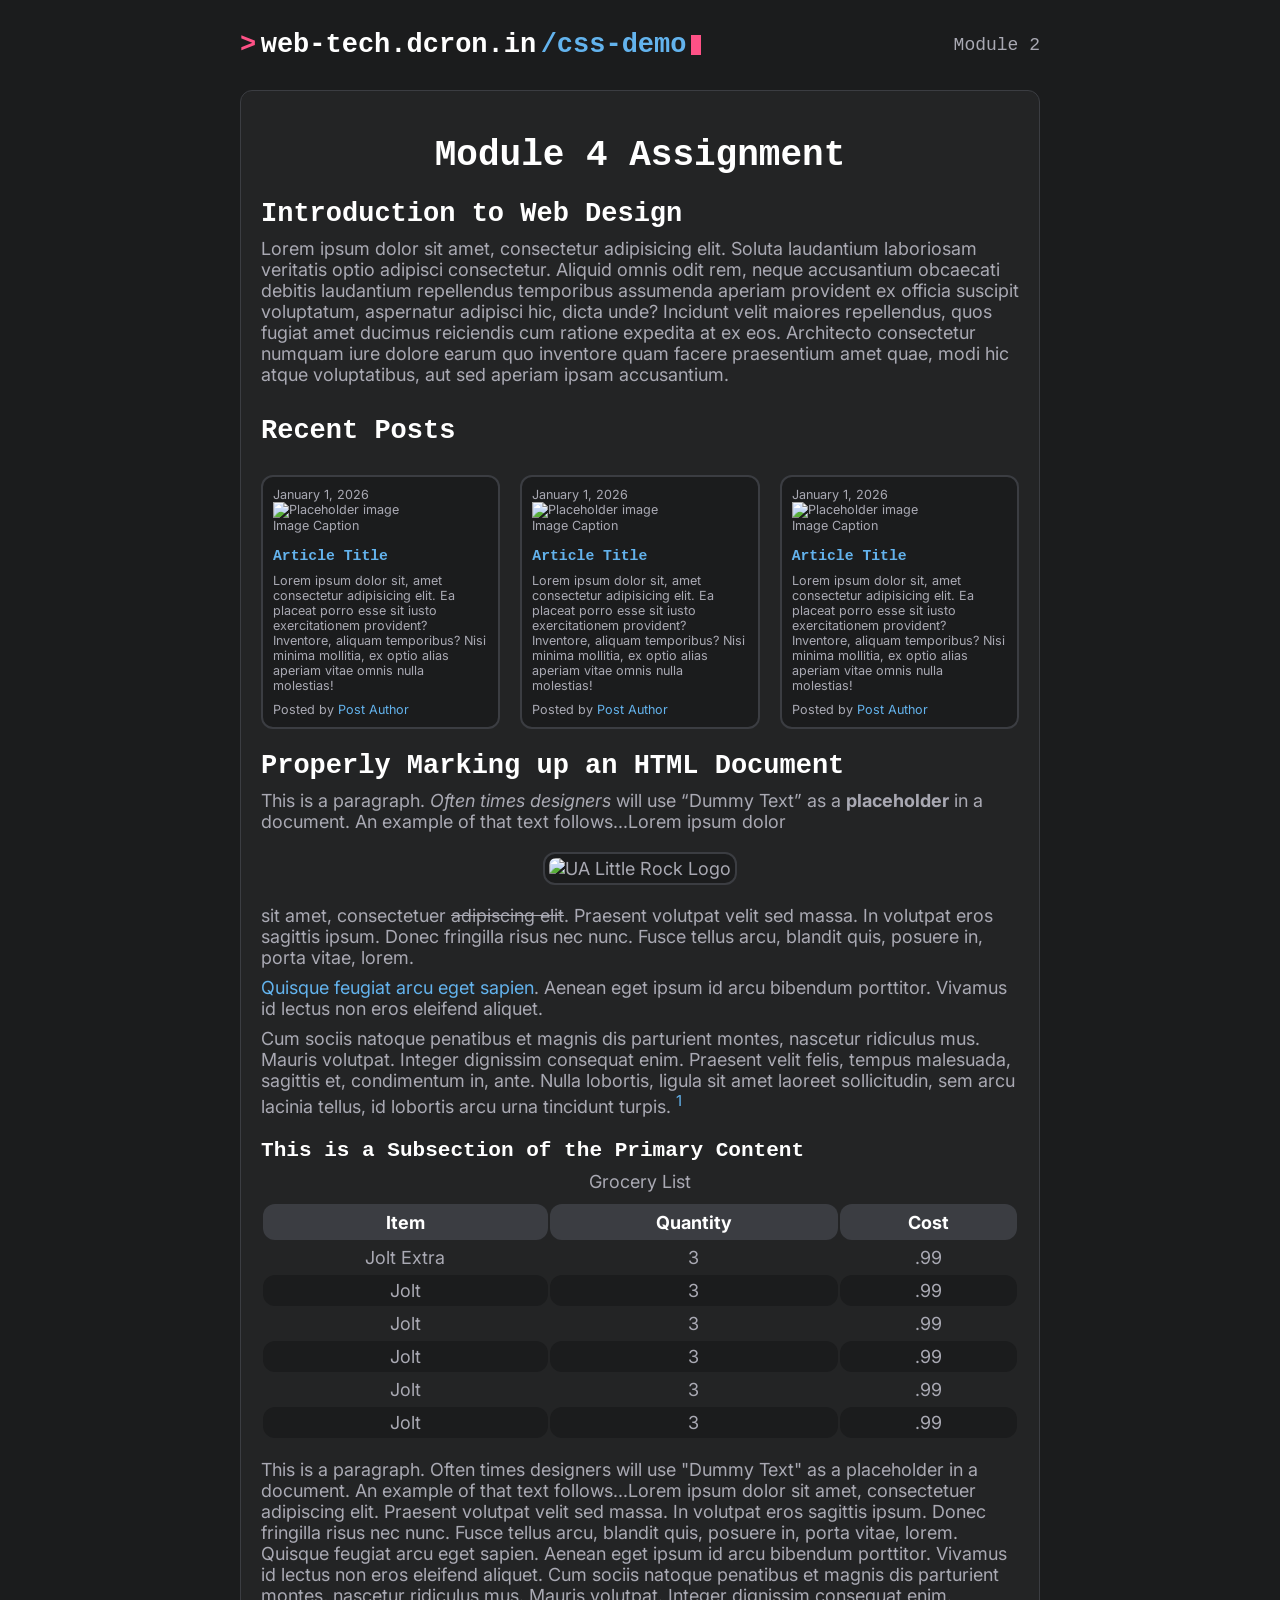
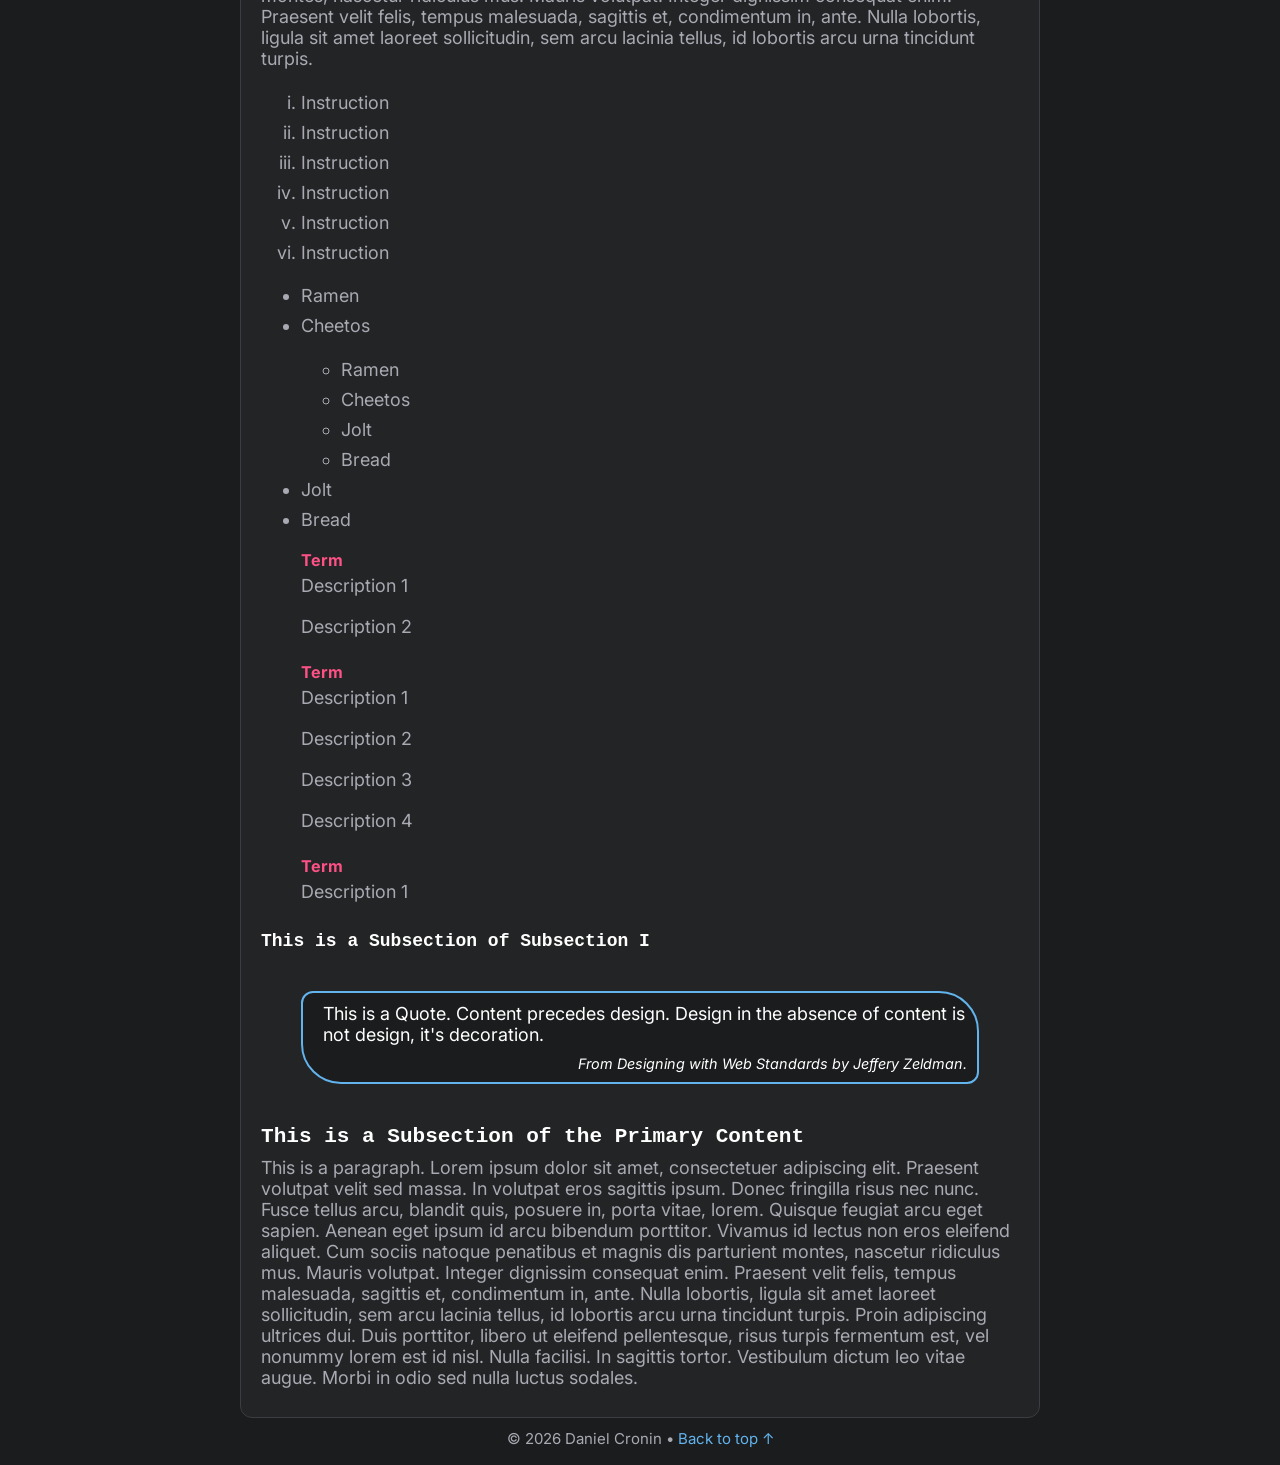
==== commit f83a0e52: "Tweak and cleanup css with help from AI" ====
--- a/css-demo/index.html
+++ b/css-demo/index.html
@@ -4,26 +4,31 @@
     <meta charset="UTF-8" />
     <link rel="stylesheet" href="../assets/css/style.css" />
     <meta name="viewport" content="width=device-width, initial-scale=1.0" />
-    <meta name="description" content="IFSC 11003 Coursework - Module 4 Assignment" />
+    <meta
+      name="description"
+      content="IFSC 11003 Coursework - Module 4 Assignment"
+    />
     <meta name="author" content="Daniel Cronin" />
     <script src="../assets/js/script.js"></script>
     <title>Web Technologies - Module 4 Assignment Page</title>
+    <link
+      rel="stylesheet"
+      href="https://cdnjs.cloudflare.com/ajax/libs/font-awesome/6.4.0/css/all.min.css"
+    />
+    <link rel="preconnect" href="https://fonts.googleapis.com" />
+    <link rel="preconnect" href="https://fonts.gstatic.com" crossorigin />
+    <link
+      href="https://fonts.googleapis.com/css2?family=Fira+Code:wght@400;600;700&family=Inter:wght@400;500;600;700&display=swap"
+      rel="stylesheet"
+    />
     <link rel="icon" type="image/svg+xml" href="https://dcron.in/favicon.svg" />
-    <link
-      rel="icon"
-      type="image/png"
-      sizes="96x96"
-      href="https://dcron.in/favicon-96x96.png"
-    />
-    <link
-      rel="apple-touch-icon"
-      sizes="180x180"
-      href="https://dcron.in/apple-touch-icon.png"
-    />
+    <link rel="icon" type="image/png" sizes="96x96" href="https://dcron.in/favicon-96x96.png" />
+    <link rel="apple-touch-icon" sizes="180x180" href="https://dcron.in/apple-touch-icon.png" />
   </head>
 
   <body>
-    <div>
+    <a class="visually-hidden" href="#main-content">Skip to main content</a>
+    <div class="container">
       <header class="navbar">
         <section class="inner-nav">
           <a href="../" class="breadcrumbs">
@@ -45,6 +50,7 @@
 
     <!-- Main landmark gives you a clean selector target for weeks 6–9 -->
     <main id="main-content" class="container">
+        <h1>Module 4 Assignment</h1>
       <section id="content">
         <h2>Introduction to Web Design</h2>
         <p>
@@ -138,11 +144,11 @@
           <q>Dummy Text</q> as a <strong>placeholder</strong> in a document. An
           example of that text follows...Lorem ipsum dolor
           <span class="img-center-border">
-              <img
-                src="https://thomaswallace.net/wp-content/uploads/2018/02/ualr.png"
-                alt="UA Little Rock Logo"
-                class="img-center"
-                />
+            <img
+              src="https://thomaswallace.net/wp-content/uploads/2018/02/ualr.png"
+              alt="UA Little Rock Logo"
+              class="img-center"
+            />
           </span>
           sit amet, consectetuer <del>adipiscing elit</del>. Praesent volutpat
           velit sed massa. In volutpat eros sagittis ipsum. Donec fringilla
@@ -172,7 +178,6 @@
             Grocery List
           </caption>
           <thead>
-            <!--Design Time Attribute - Remove before Prodution-->
             <tr>
               <th scope="col">Item</th>
               <th scope="col">Quantity</th>
@@ -306,6 +311,5 @@
         </small>
       </p>
     </footer>
-
   </body>
 </html>
--- a/assets/css/style.css
+++ b/assets/css/style.css
@@ -27,14 +27,27 @@
 * {
   box-sizing: border-box;
   /* margin: 0; */
-  padding: 2px;
+  /* padding: 2px; */
+}
+
+/* Skip link utility: hidden until focused */
+.visually-hidden {
+    border: 0;
+    clip: rect(0, 0, 0, 0);
+    height: 1px;
+    margin: -1px;
+    overflow: hidden;
+    padding: 0;
+    position: absolute;
+    white-space: nowrap;
+    width: 1px;
 }
 
 /* -------- Utility Styles --------*/
 .container {
   width: 80vw;
   max-width: 800px;
-  width: 100%;
+  margin: 0 auto;
 }
 
 .navbar {
@@ -46,21 +59,18 @@
 }
 
 .home-link {
+  font-size: 1.5rem;
   gap: 0.25rem;
   display: flex;
   align-items: center;
 }
 
 #terminal-icon {
-  font-size: 1.5rem;
   color: var(--accent-color);
   font-weight: bold;
 }
 
-#site-name,
-#sub-folder {
-  font-weight: 700;
-  font-size: 1.5rem;
+#site-name, #sub-folder {
   color: var(--text-light);
   font-weight: bold;
 }
@@ -78,14 +88,8 @@
 }
 
 @keyframes cursor-blink {
-  0%,
-  49% {
-    opacity: 1;
-  }
-  50%,
-  100% {
-    opacity: 0;
-  }
+    0%, 49% { opacity: 1; }
+    50%, 100% { opacity: 0; }
 }
 
 .menu {
@@ -152,8 +156,7 @@
 body {
   display: flex;
   flex-direction: column;
-  max-width: 100ch;
-  margin: 0 70px;
+  margin: 0 auto;
   padding: 0 1rem;
 }
 
@@ -162,11 +165,9 @@
   border: 1px solid var(--border-color);
   border-radius: 12px;
   background-color: var(--card-bg);
-  text-decoration: none;
 }
 
 #blog {
-  flex: 1;
   display: flex;
   flex-direction: row;
   justify-content: space-between;
@@ -317,11 +318,6 @@
   margin: 0.5rem auto;
 }
 
-figure {
-  margin: 0;
-  padding: 2px;
-}
-
 @media (max-width: 800px) {
   body {
     margin: 0 0;
@@ -330,7 +326,15 @@
     flex-direction: column;
     gap: 15px;
   }
-  #blog article {
-    flex: 1 1 100%;
-  }
-}
+  .home-link {
+    flex-wrap: wrap;
+  }
+  #site-name, #sub-folder {
+    white-space: nowrap;
+  }
+  #blog article { flex: 1 1 100%; }
+  .home-link {
+    font-size: 1rem;
+  }
+
+}
